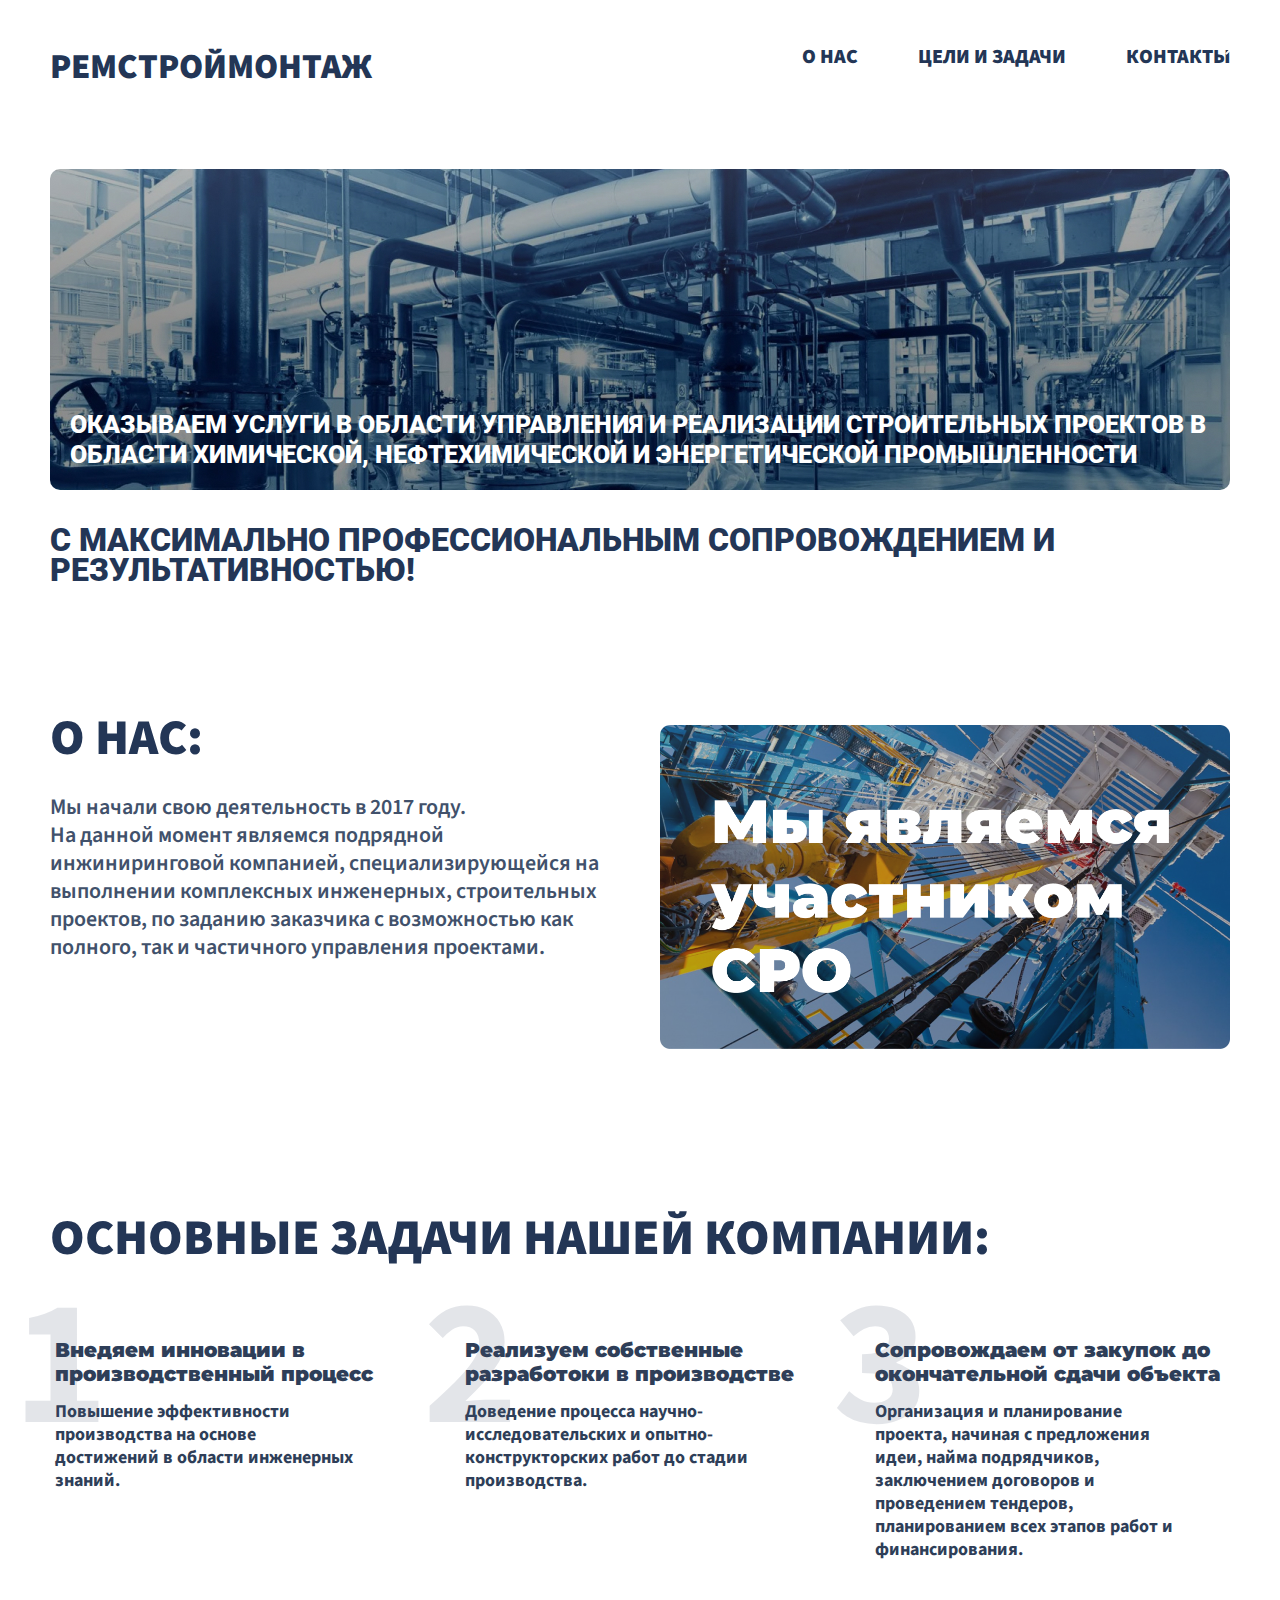
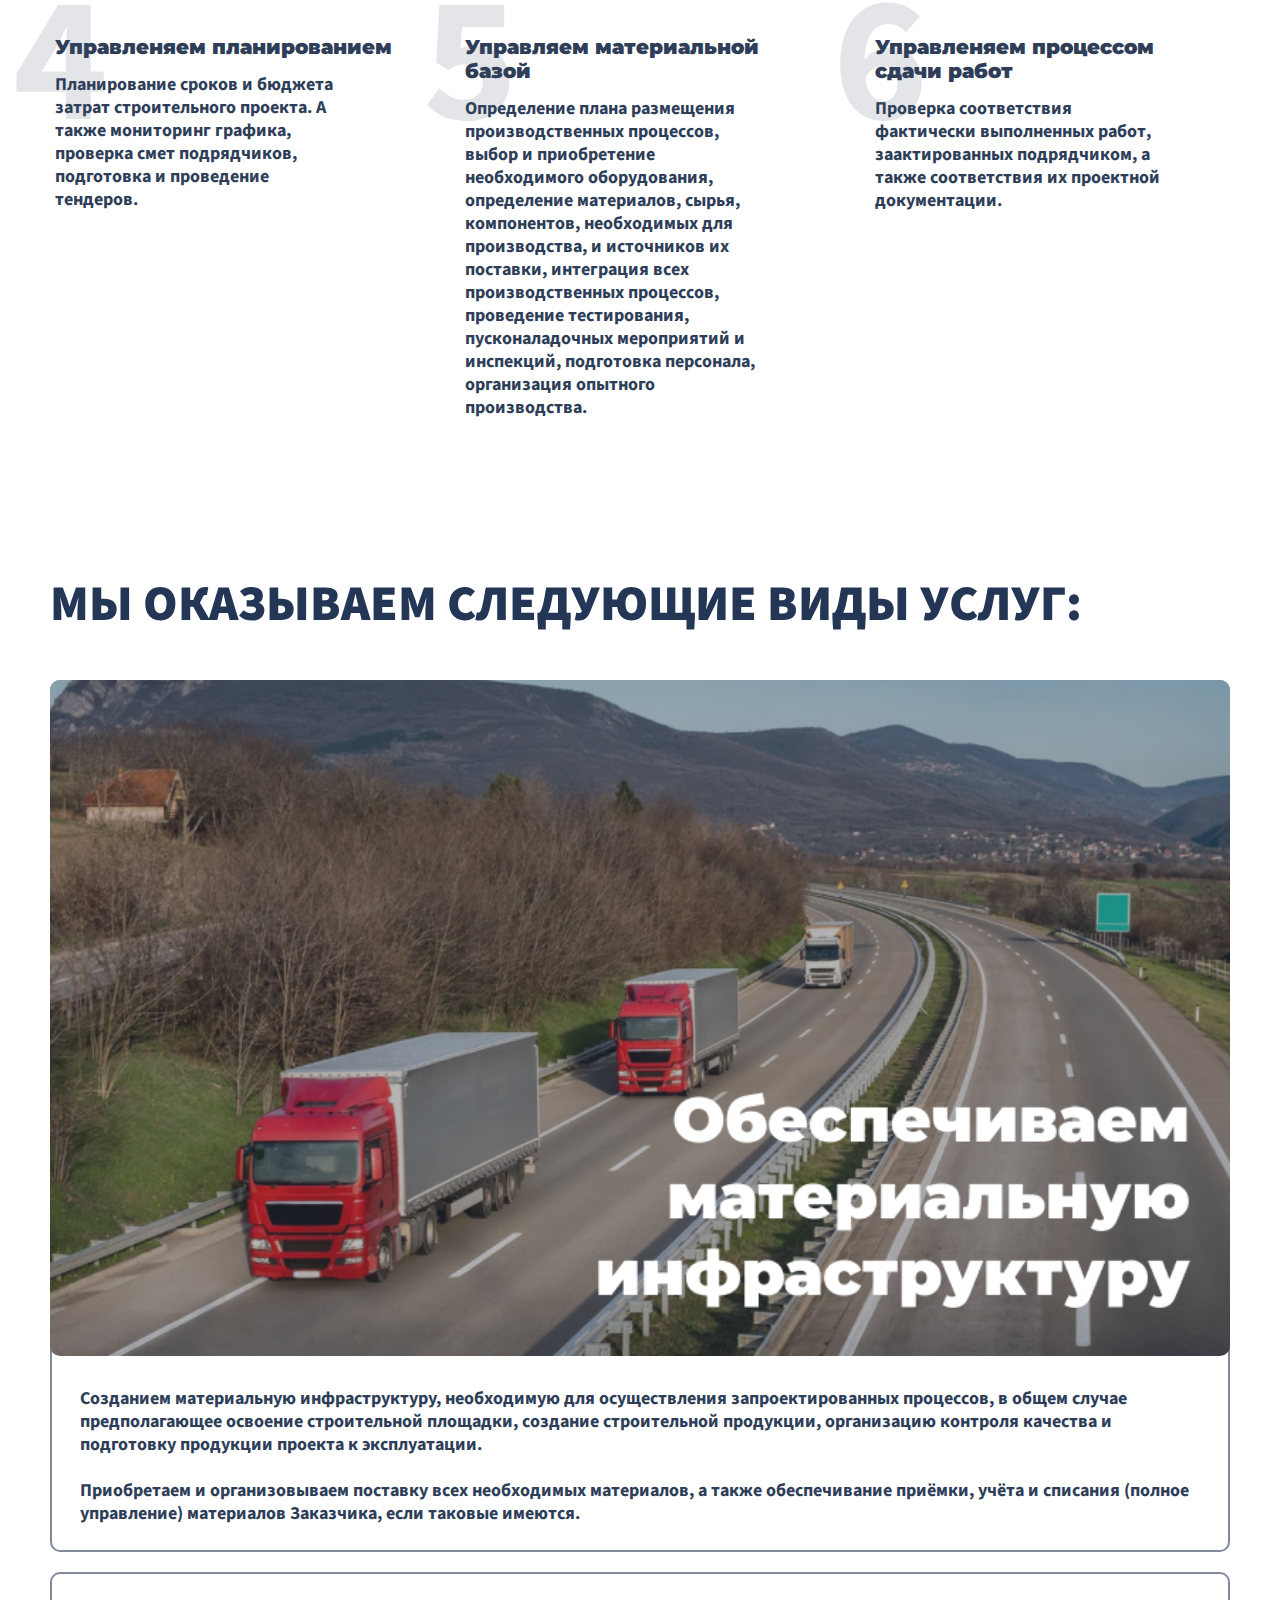
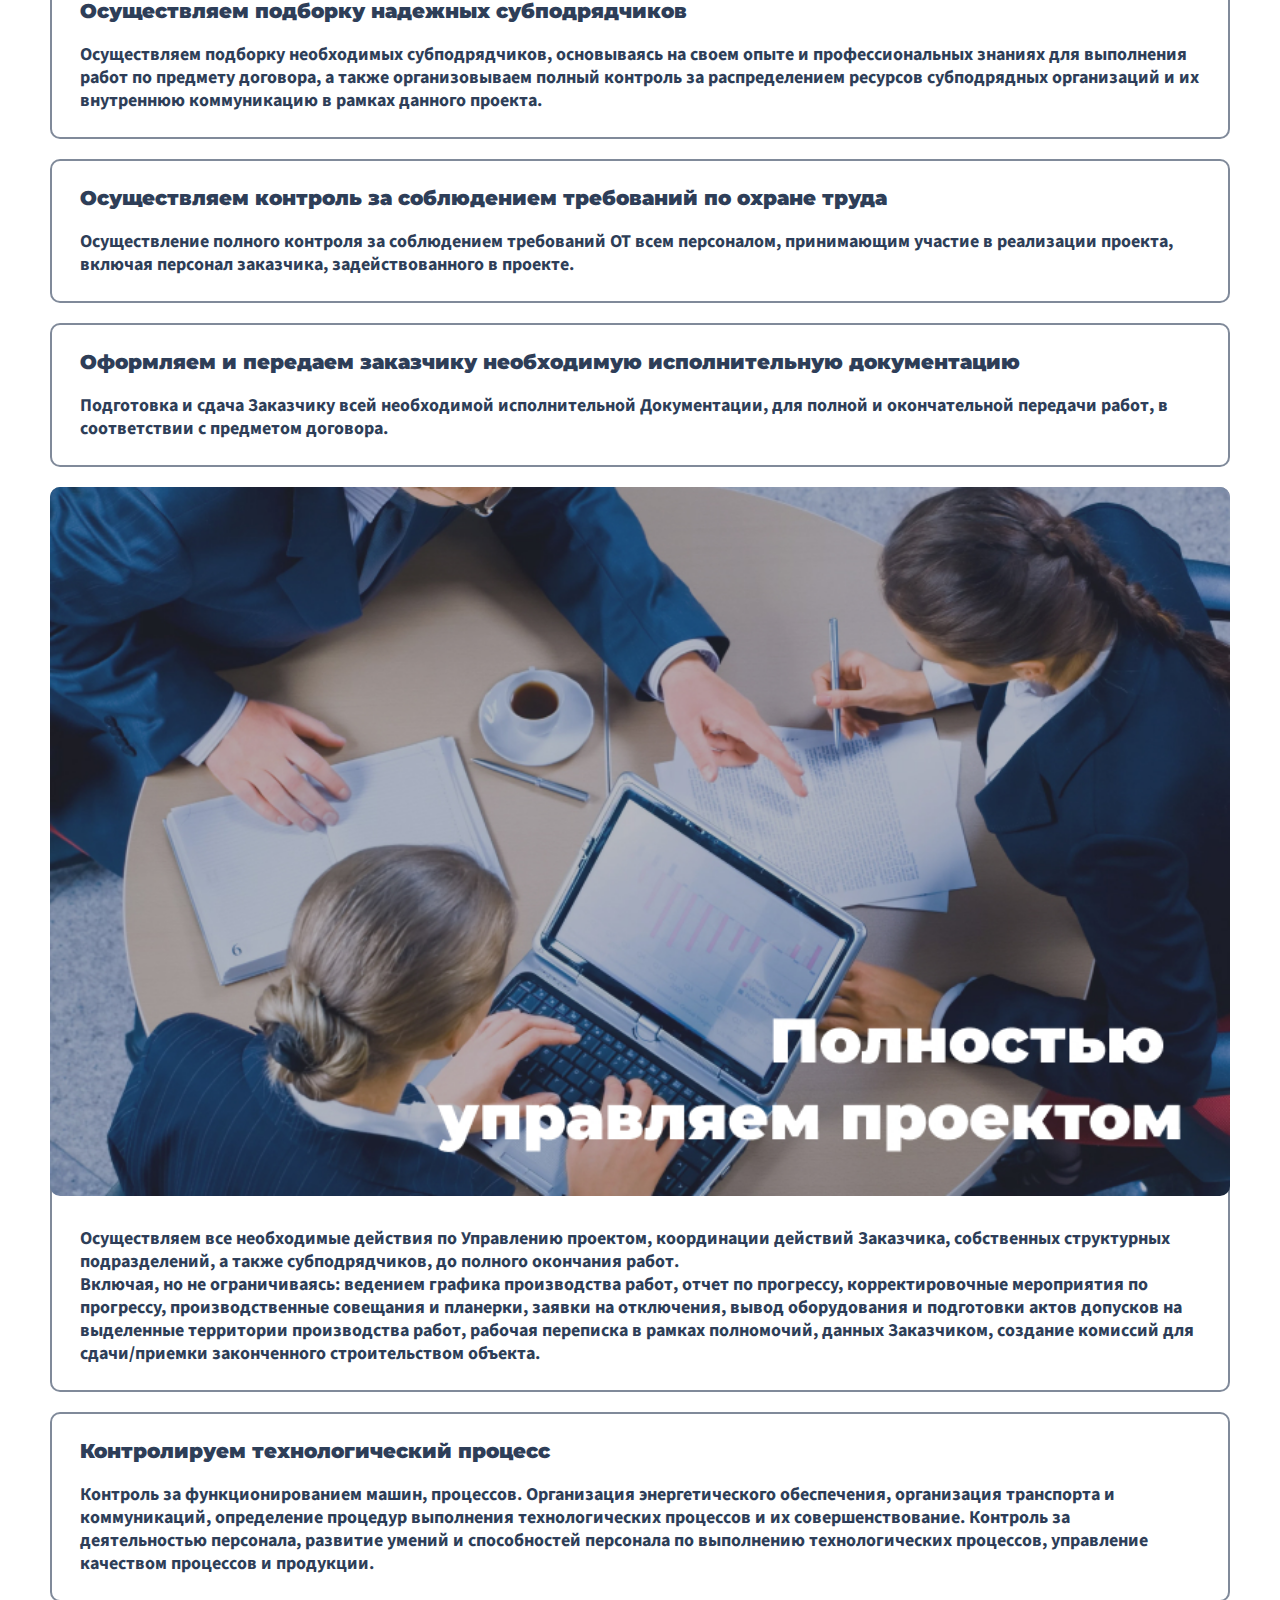
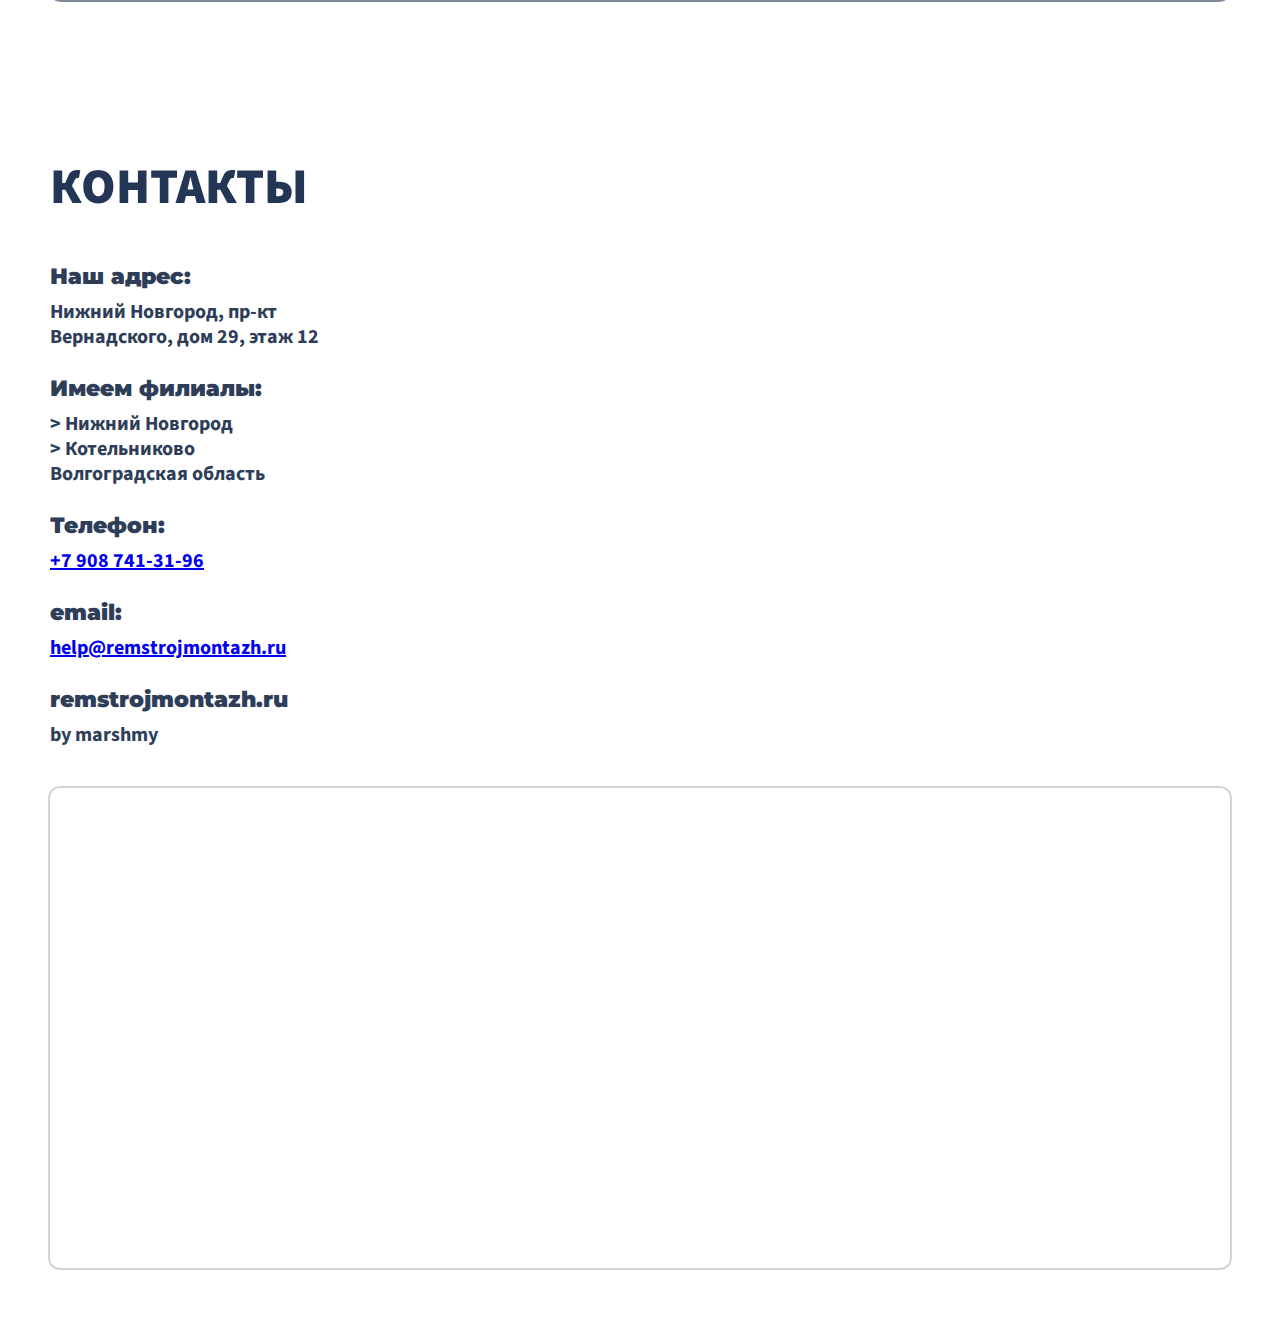
==== index.html @ dbc0b9a0 "Добавил Бургер" ====
<!DOCTYPE html>
<html lang="en">
<head>
    <meta charset="UTF-8">
    <meta http-equiv="X-UA-Compatible" content="IE=edge">
    <meta name="viewport" content="width=device-width, initial-scale=1.0">
    <title>РЕМСТРОЙМОНТАЖ</title>
    <link rel="stylesheet" href="style.css">

    <link rel="preconnect" href="https://fonts.googleapis.com">
    <link rel="preconnect" href="https://fonts.gstatic.com" crossorigin>
    <link href="https://fonts.googleapis.com/css2?family=Montserrat:wght@900&family=Roboto:wght@900&family=Source+Sans+Pro:wght@600;700;900&display=swap" rel="stylesheet">
</head>

<body>
    <header class="header_section">
        <div class="header_container_logo">
            <div class="header_logo">
                Ремстроймонтаж

            </div>
            <div class="header_burger burger">
                <span class="burger_line burger_line_1"></span>
                <span class="burger_line burger_line_2"></span>
                <span class="burger_line burger_line_3"></span>
            </div>  
        </div>
        <div class="header_container"> 
            <div class="header_item">О нас</div>
            <div class="header_item">Цели и задачи</div>  
            <div class="header_item">Контакты</div>  

            <div class="header_container-close">
                <span class="header_container-close-line"></span>
                <span class="header_container-close-line"></span>
            </div>

        </div>  
  
    </header>
    <main>
        <div class="promo_section">
            <div class="promo_container">
                <div class="promo_bgimage_text">
                    Оказываем услуги в области управления и реализации строительных проектов в области химической, нефтехимической и энергетической промышленности
                </div>
            </div>
            <div class="promo_container">
                <div class="promo_text">
                    C максимально профессиональным сопровождением и результативностью!
                </div>
            </div>
        </div>
        <div class="about_section">
            <div class="about_container">
                <div class="about_text">
                    <h2>О нас:</h2>
                    <p>Мы начали свою деятельность в 2017 году.</p>
                    <p>На данной момент являемся подрядной инжиниринговой компанией, специализирующейся на выполнении комплексных инженерных, строительных проектов, по заданию заказчика с возможностью как полного, так и частичного управления проектами.</p>
                </div>
            </div>
            <div class="about_container">
                <div class="about_image">
                    <img src="img/about.png" alt="">
                </div>
            </div>
        </div>
        <div class="tasks_section">
            <div class="tasks_container">
                <h2>Основные задачи нашей компании:</h2>
                <div class="task_items">
                    <div class="task_item">                     
                        <h3>Внедяем инновации в производственный процесс</h3>
                        <p>Повышение эффективности производства на основе достижений в области инженерных знаний.</p>
                    </div>
                    <div class="task_item">
                        <h3>Реализуем собственные разработоки в производстве</h3>
                        <p>Доведение процесса научно-исследовательских и опытно-конструкторских работ до стадии производства.</p>
                    </div>
                    <div class="task_item">
                        <h3>Сопровождаем от закупок до окончательной сдачи объекта</h3>
                        <p>Организация и планирование проекта, начиная с предложения идеи, найма подрядчиков, заключением договоров и проведением тендеров, планированием всех этапов работ и финансирования.</p>
                    </div>
                    <div class="task_item">
                        <h3>Управленяем планированием</h3>
                        <p>Планирование сроков и бюджета затрат строительного проекта. А также мониторинг графика, проверка смет подрядчиков, подготовка и проведение тендеров.</p>
                    </div>
                    <div class="task_item">
                        <h3>Управляем материальной базой</h3>
                        <p>Определение плана размещения производственных процессов, выбор и приобретение необходимого оборудования, определение материалов, сырья, компонентов, необходимых для производства, и источников их поставки, интеграция всех производственных процессов, проведение тестирования, пусконаладочных мероприятий и инспекций, подготовка персонала, организация опытного производства.</p>
                    </div>
                    <div class="task_item">
                        <h3>Управленяем процессом сдачи работ</h3>                      
                        <p>Проверка соответствия фактически выполненных работ, заактированных подрядчиком, а также соответствия их проектной документации.</p> 
                    </div>
                </div>
            </div>
        </div>
        <div class="service_section">
            <div class="service_container">
                <h2>Мы оказываем следующие виды услуг:</h2>
                <div class="service_items">
                    <div class="service_item">
                        <img src="img/Group 29.jpg" width="100%" alt="">
                        <div class="service_item_text">
                            <p>Созданием материальную инфраструктуру, необходимую для осуществления запроектированных процессов, в общем случае предполагающее освоение строительной площадки, создание строительной продукции, организацию контроля качества и подготовку продукции проекта к эксплуатации.</p><br>
                            <p>Приобретаем и организовываем поставку всех необходимых материалов, а также обеспечивание приёмки, учёта и списания (полное управление) материалов Заказчика, если таковые имеются.</p>   
                        </div>
                          
                    </div>
                    <div class="service_item">
                        <div class="service_item_text">
                            <h3>Осуществляем подборку надежных субподрядчиков</h3>
                            <p>Осуществляем подборку необходимых субподрядчиков, основываясь на своем опыте и профессиональных знаниях для выполнения работ по предмету договора, а также организовываем полный контроль за распределением ресурсов субподрядных организаций и их внутреннюю коммуникацию в рамках данного проекта.</p>
                        </div>    
                    </div>
                    <div class="service_item">
                        <div class="service_item_text">
                            <h3>Осуществляем контроль за соблюдением требований по охране труда</h3> 
                            <p>Осуществление полного контроля за соблюдением требований ОТ всем персоналом, принимающим участие в реализации проекта, включая персонал заказчика, задействованного в проекте.</p>
                        </div>     
                    </div>
                    <div class="service_item">
                        <div class="service_item_text">
                            <h3>Оформляем и передаем заказчику необходимую исполнительную документацию</h3> 
                            <p>Подготовка и сдача Заказчику всей необходимой исполнительной Документации, для полной и окончательной передачи работ, в соответствии с предметом договора.</p>
                        </div> 
                    </div>
                    <div class="service_item">
                        <img src="img/Group 28.jpg" width="100%" alt="">
                        <div class="service_item_text">
                            <p>Осуществляем все необходимые действия по Управлению проектом, координации действий Заказчика, собственных структурных подразделений, а также субподрядчиков, до полного окончания работ. </p> 
                            <p>Включая, но не ограничиваясь: ведением графика производства работ, отчет по прогрессу, корректировочные мероприятия по прогрессу, производственные совещания и планерки, заявки на отключения, вывод оборудования и подготовки актов допусков на выделенные территории производства работ, рабочая переписка в рамках полномочий, данных Заказчиком, создание комиссий для сдачи/приемки законченного строительством объекта.</p>
                        </div>     
                    </div>
                    <div class="service_item">
                        <div class="service_item_text">
                            <h3>Контролируем технологический процесс</h3> 
                            <p>Контроль за функционированием машин, процессов. Организация энергетического обеспечения, организация транспорта и коммуникаций, определение процедур выполнения технологических процессов и их совершенствование. Контроль за деятельностью персонала, развитие умений и способностей персонала по выполнению технологических процессов, управление качеством процессов и продукции.</p>   
                        </div>  
                    </div>
                </div>
            </div>
        </div>
        <div class="contacts_section">
            <div class="contacts_container">
                <h2>Контакты</h2>
                <div class="contacts_items">
                    <div class="contacts_text">
                        <h3>Наш адрес:</h3>
                        <p>Нижний Новгород, пр-кт Вернадского, дом 29, этаж 12</p><br>
                        <h3>Имеем филиалы:</h3>
                        <p>> Нижний Новгород</p>
                        <p>> Котельниково</p><span>Волгоградская область</span><br>
                        <br><h3>Телефон:</h3>
                        <p><a href="tel:+79087413196">+7 908 741-31-96</a></p><br>
                        <h3>email:</h3>
                        <p><a href="mailto:help@remstrojmontazh.ru">help@remstrojmontazh.ru</a></p><br>
                        <h3>remstrojmontazh.ru</h3>
                        <p>by marshmy</p>
                    </div>
                    <div class="contacts_map">
                        <iframe style="border-radius: 10px; text-align: center" src="https://yandex.ru/map-widget/v1/?um=constructor%3A95b279b81bfd5b98364dc6440324c3d1fede519f88841fb80af305032d21c9e5&amp;source=constructor" frameborder="0"></iframe>
                    </div>
                </div>
            </div>
    </main>
    <script src="/main.js"></script>

</body>
<script src="/main.js"></script>

</html>
---- style.css ----
ul {
    list-style-type: none;
    padding: 0px;
    margin: 0px;
}

h2,h3,p,span {
    margin: 0;
    padding: 0;
}

body {
    max-width: 1180px;
    margin: 0 auto;
    padding: 0 30px;
    color: #233656;
}

header {
    display: flex;
    justify-content: space-between;
    /* width: 82%;
    margin: 0 auto; */
}

.header_section {
    margin-top: 45px;
}

.header_container {

    font-family: 'Source Sans Pro';
    font-style: normal;
    font-weight: 900;
    text-transform: uppercase;
}



.header_logo {
    font-style: normal;
    font-weight: 900;
    font-size: 35px;
    line-height: 44px;
    font-family: 'Source Sans Pro';
    font-style: normal;
    font-weight: 900;
    text-transform: uppercase;
}

.header_container {
    display: flex; 
    justify-content: space-between; 
    font-size: 20px;
    line-height: 25px;
}

.header_container_logo {
    display: flex;
    flex-direction: row;
    align-items: baseline;
    justify-content: space-between;

}

.header_item {
    margin-left: 60px;
}





/* main */



.promo_section {
    margin-top: 80px;
}

.promo_section > .promo_container:first-child {
    height: 321px;
    background: url(/img/promo.jpg) center no-repeat;
    background-size: cover;
    border-radius: 10px;
    display: flex;
    flex-direction: column-reverse;
}

.promo_container > .promo_bgimage_text {
    font-family: 'Roboto';
    font-weight: 900;
    font-size: 34px;
    line-height: 40px;
    text-transform: uppercase;
    color: #FFFFFF;
    margin: 50px 63px;
}

.promo_text {
    margin-top: 35px;
    font-family: 'Roboto';
    font-weight: 900;
    font-size: 48px;
    line-height: 56px;
    text-transform: uppercase;
}



.about_section {
    display: grid;
    grid-template-columns: 1fr 1fr;
    gap: 40px;
    justify-items: center;
    margin-top: 140px;
}


.about_text {
    /* width: 555px; */
    font-family: 'Source Sans Pro';
    font-weight: 600;
    font-size: 22px;
    line-height: 28px;
    color: #41516B;
}


h2 {
    font-family: 'Source Sans Pro';

    font-weight: 900;
    font-size: 50px;
    text-transform: uppercase;
    margin-bottom: 40px;
    color: #233656;
}

.about_image img {
    width: 100%;
    height: auto;

}

.tasks_section {
    margin-top: 150px;
}


.task_items {
    /* display: grid;
    grid-template-columns: 1fr 1fr 1fr;
    grid-auto-flow: row dense;
    gap: 60px; */
    /* height: 200px;
    width: 200px; */
    margin: 0 auto;
    display: grid;
    grid-gap: 50px;
    grid-template-columns: repeat(auto-fit, minmax(340px, 1fr));
    justify-items: center;
    /* grid-auto-flow: row dense; */

}

.task_item {
    /* justify-self: center; */
    width: 350px;
}

.task_item h3 {
    /* width: 350px; */
    font-family: 'Montserrat';
    font-weight: 900;
    font-size: 20px;
    line-height: 24px;
    margin-bottom: 14px;

    color: #2E3E58;    
}

.task_item p {
    width: 300px;
    font-family: 'Source Sans Pro';
    font-style: normal;
    font-weight: 700;
    font-size: 18px;
    line-height: 23px;
    
    color: #2E3E58;    
}

.af {
    display: none;
    position: relative;
    top: 50px;
    right: 170px;

    font-family: 'Source Sans Pro';
    font-style: normal;
    font-weight: 700;
    font-size: 180px;
    line-height: 0px;
    text-align: center;

    color: rgba(65, 81, 107, 0.15);
}


h3::before {
    font-family: 'Source Sans Pro';
    font-style: normal;
    font-weight: 700;
    font-size: 180px;
    text-align: center;

    color: rgba(65, 81, 107, 0.15);
    display: block;
    position: relative;
    top: 40px;
    right: 170px;
}

.task_item:nth-child(1) h3::before {
    content: "1";
}

.task_item:nth-child(2) h3::before {
    content: "2";
}

.task_item:nth-child(3) h3::before {
    content: "3";
}

.task_item:nth-child(4) h3::before {
    content: "4";
}

.task_item:nth-child(5) h3::before {
    content: "5";
}

.task_item:nth-child(6) h3::before {
    content: "6";
}



.service_section {
    margin-top: 150px;
}

.service_container {
    margin: 0 auto;
}

.service_item {
    border-radius: 10px;
    box-shadow: inset 0px 0px 0px 2px #808A9A;
}

.service_item img {
    border-radius: 10px;
}

.service_item_text {
    padding: 27px 30px;
    font-family: 'Source Sans Pro';
    font-weight: 700;
    font-size: 18px;
    line-height: 23px;    
    color: #2E3E58;
}

.service_item_text h3 {
    font-family: 'Montserrat';
    font-weight: 900;
    font-size: 20px;
    line-height: 24px;
    margin-bottom: 20px;
    
    color: #2E3E58;    
}


.service_items {
    display: grid;
    grid-template-columns: repeat(auto-fit, minmax(350px, 1fr));
    grid-gap: 20px;
    grid-auto-flow: dense;
  }


  .service_item:nth-child(1) {
    grid-column: -2 / 1;
    grid-row: span 2;
}

.service_item:nth-child(5) {
    grid-column: 2 / -1;
    grid-row: span 2;
}




.contacts_section {
    margin-top: 150px;
    margin-bottom: 50px;
}

.contacts_items {
    display: grid;
    grid-template-columns: 1fr 2fr;
    justify-content: space-between;

}

.contacts_text {
    font-family: 'Source Sans Pro';
    font-style: normal;
    font-weight: 700;
    font-size: 20px;
    line-height: 25px;
    width: 350px;
    color: #2E3E58;
    margin-bottom: 40px;
}

.contacts_text h3 {
    font-family: 'Montserrat';
    font-weight: 900;
    font-size: 22px;
    line-height: 27px;
    margin-bottom: 10px;
}



  .contacts_map iframe {
    box-shadow: 0px 0px 0px 2px #808a9a5d;
    width: 100%;
    height: 480px;
  }



/* МEDIARULE */

    @media (max-width: 347px) {
        .task_item {
            width: 400px;
        }
    }


    
  @media (max-width: 859px) {
    header {
        display: flex;
        flex-direction: column;
    } 

    .header_section {

    }

    .header_section .header_burger{
		display: block;
    }



    .header_container{
        display: flex;
        flex-direction: column;
        margin-left: 0px;
        justify-content:flex-start;
		width: 60%;
		height: 100%;
		position: fixed;
		top: 0;
		right: 0;
        background-color: #2E3E58;
        /* -webkit-backdrop-filter: blur(10px);
        backdrop-filter: blur(30px); */

		z-index: 10;
		padding: 75px;
		transform: translateX(100%);
        transition: .3s all cubic-bezier(1, 0.01, 0, 0.98);
	}

	.header_container_active{
		transform: translateX(0);
	}

	.header_item{
		/* width: 100%; */
		margin-right: 0;
		margin-bottom: 30px;
        font-size: 30px;
        line-height: 40px;
        color: #fff;
	}
	
	.header_item:last-child{
		margin-bottom: 0;
	}

	}
	.header_container-close{
		width: 40px;
		height: 40px;
		position: absolute;
		top: 20px;
		right: 20px;
		z-index: 11;
	}
	.header_container-close-line{
		display: block;
		width: 100%;
		height: 2px;
		background-color: #FFF;
		position: absolute;
		top: 50%;
	}
	.header_container-close-line:first-child{
		transform: translateY(-50%) rotate(45deg);
	}
	.header_container-close-line:last-child{
		transform: translateY(-50%) rotate(-45deg);
	}

    .promo_text {
        font-size: 32px;
        line-height: 30px;
    }

    .promo_container > .promo_bgimage_text {
        margin: 20px 20px;
        font-size: 25px;
        line-height: 30px;
    }


    .service_items {
        display: flex;
        flex-direction: column;
      }

    .contacts_items {
      display: flex;
      flex-direction: column;
      align-items: stretch;
    }
  }


  @media (max-width: 1100px) {
    .about_section {
      /* flex-direction: column; */
      display: grid;
      grid-template-columns: 1fr;
      margin-top: 100px;
    }

    .promo_text {
        font-size: 40px;
        line-height: 48px;
        text-align: center;
    }

    .about_container:nth-child(2) {
        order: -1;
    }
  }



  @media (max-width: 500px) {

    h2 {
        font-size: 38px;
    }

    .promo_container > .promo_bgimage_text { 
        margin: 20px 20px;
        font-size: 22px;
        line-height: 25px;
    }

    .promo_text {
        font-size: 26px;
        line-height: 30px;
    }

    .about_section {
        margin-top: 60px;
    }

    .service_item_text {
        padding: 18px 18px;
    }

    .tasks_section,.service_section,.contacts_section {
        margin-top: 120px;
    }




  }







.header_burger{
	display: none;
	margin-bottom: 20px;
	width: 40px;
	height: 28px;
	position: relative;
}

.burger_line{
	display: block;
	width: 100%;
	height: 3px;;
	background-color: #2E3E58;
	position: absolute;
	left: 0;
}

.burger_line_1{
	top: 0;
}

.burger_line_2{
	bottom: 0;
}

.burger_line_3{
	top: 50%;
	transform: translateY(-50%);
}
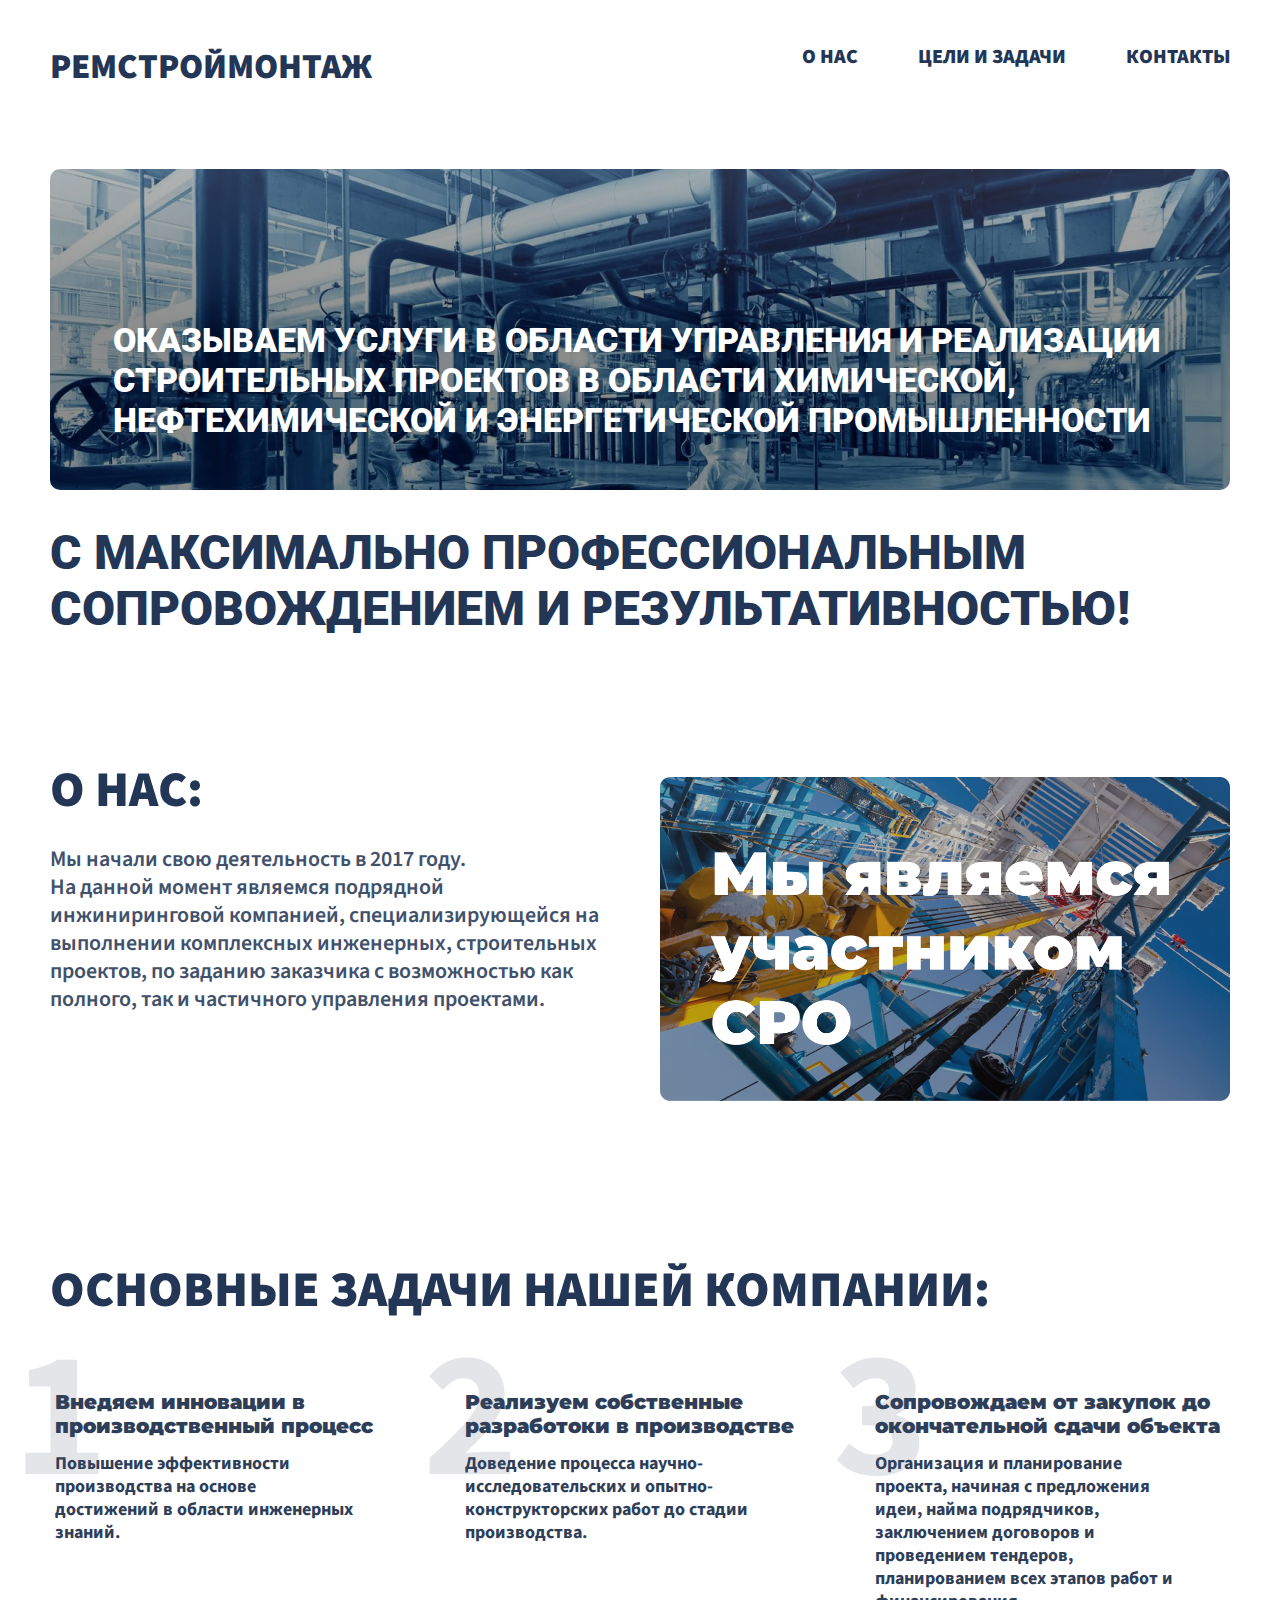
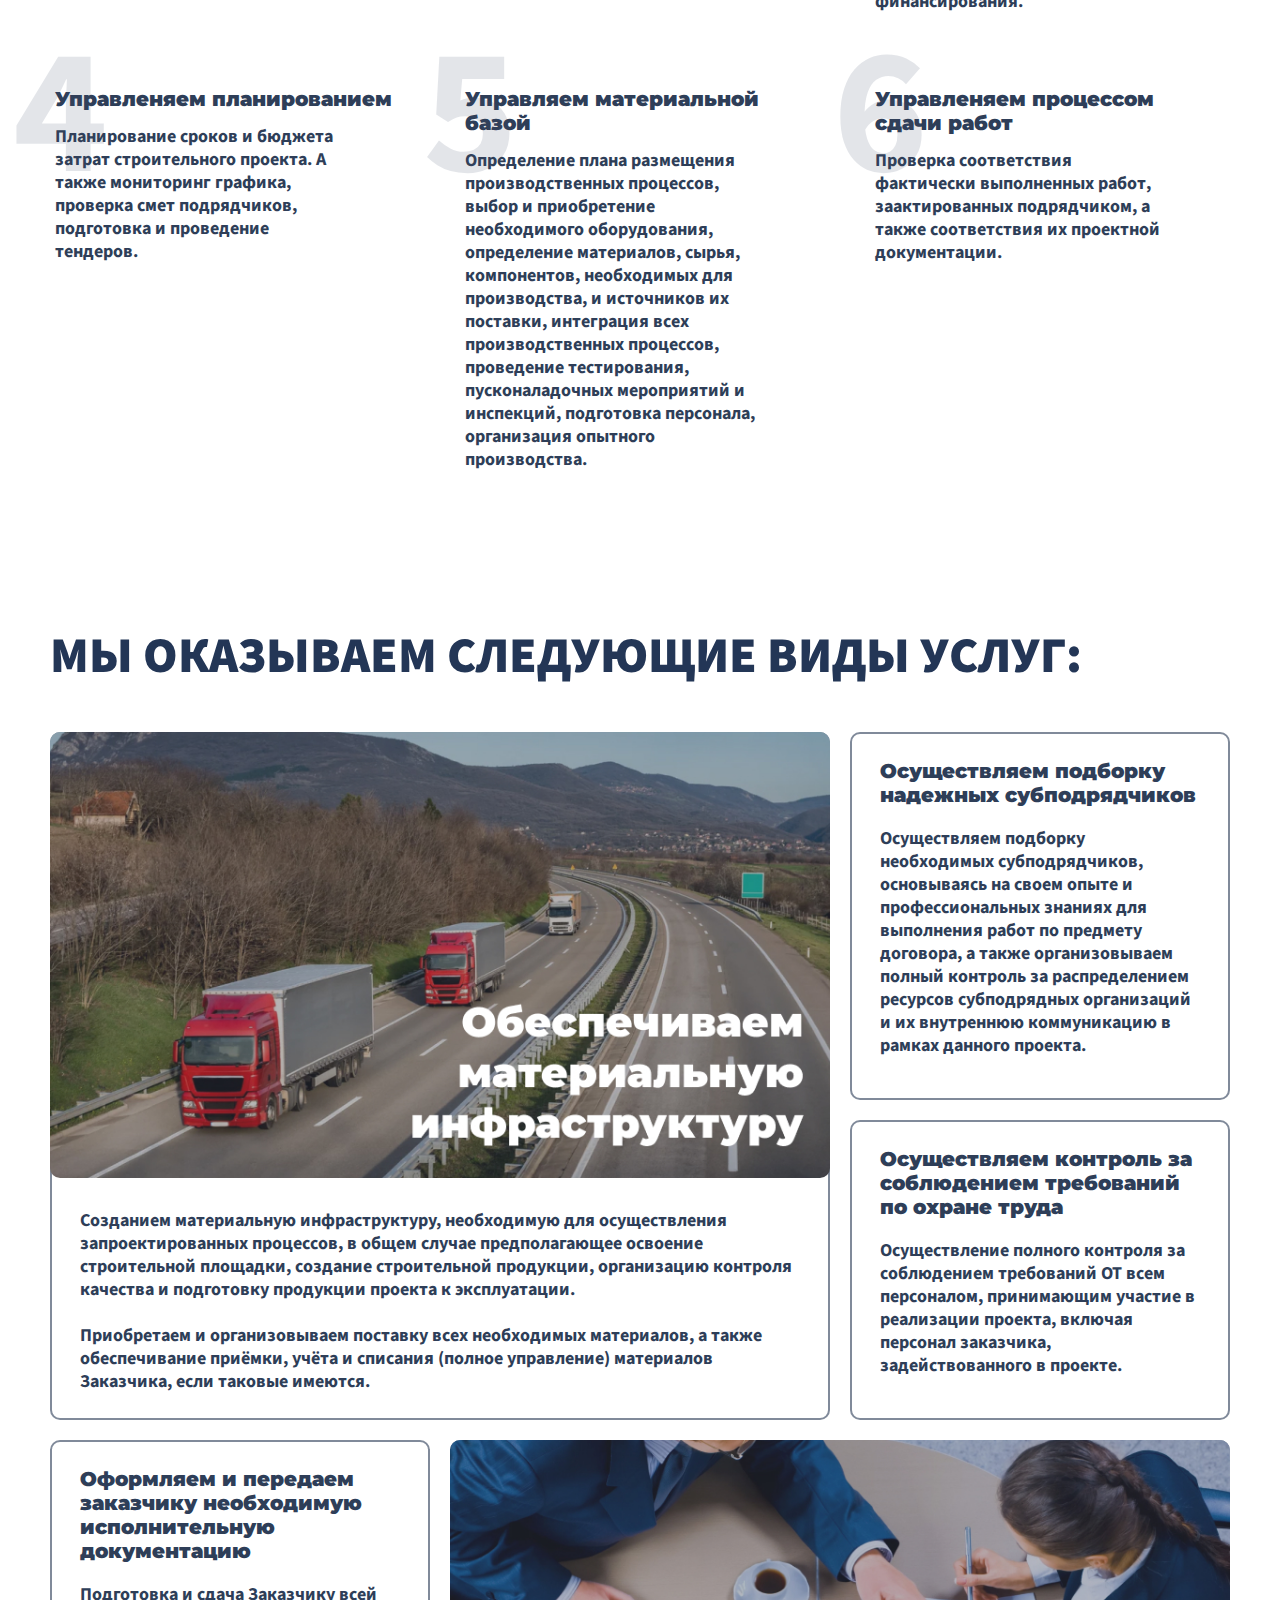
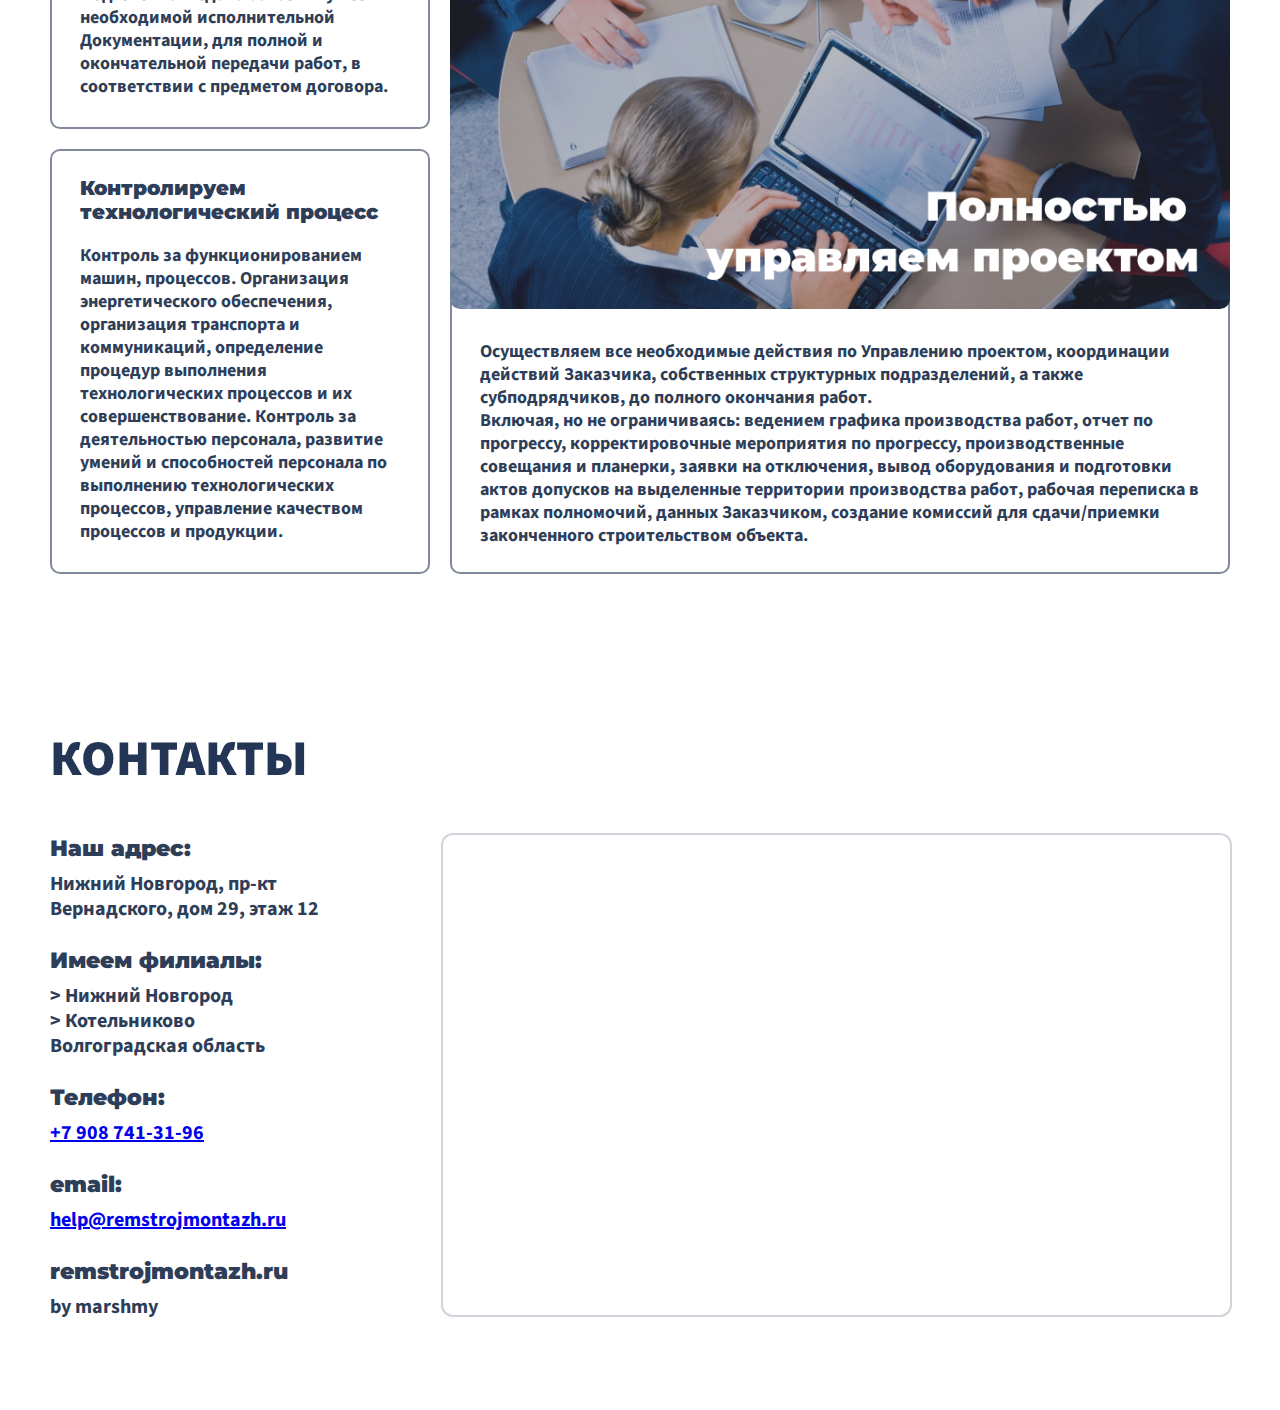
==== commit f01bb605: "Мини правки" ====
--- a/index.html
+++ b/index.html
@@ -165,9 +165,8 @@
                 </div>
             </div>
     </main>
-    <script src="/main.js"></script>
+    <script src="main.js"></script>
 
 </body>
-<script src="/main.js"></script>
 
 </html>--- a/style.css
+++ b/style.css
@@ -58,7 +58,7 @@
 .header_container_logo {
     display: flex;
     flex-direction: row;
-    align-items: baseline;
+    align-items: center;
     justify-content: space-between;
 
 }
@@ -81,7 +81,7 @@
 
 .promo_section > .promo_container:first-child {
     height: 321px;
-    background: url(/img/promo.jpg) center no-repeat;
+    background: url(img/promo.jpg) center no-repeat;
     background-size: cover;
     border-radius: 10px;
     display: flex;
@@ -364,9 +364,6 @@
         flex-direction: column;
     } 
 
-    .header_section {
-
-    }
 
     .header_section .header_burger{
 		display: block;
@@ -378,8 +375,10 @@
         display: flex;
         flex-direction: column;
         margin-left: 0px;
-        justify-content:flex-start;
-		width: 60%;
+        justify-content: center;
+        align-items: flex-end;
+        
+	
 		height: 100%;
 		position: fixed;
 		top: 0;
@@ -399,7 +398,7 @@
 	}
 
 	.header_item{
-		/* width: 100%; */
+		width: 100%;
 		margin-right: 0;
 		margin-bottom: 30px;
         font-size: 30px;
@@ -411,7 +410,6 @@
 		margin-bottom: 0;
 	}
 
-	}
 	.header_container-close{
 		width: 40px;
 		height: 40px;
@@ -493,6 +491,14 @@
         line-height: 25px;
     }
 
+    .header_logo {
+        font-size: 30px;
+    }
+
+    .promo_section {
+        margin-top: 40px;
+    }
+
     .promo_text {
         font-size: 26px;
         line-height: 30px;
@@ -509,21 +515,11 @@
     .tasks_section,.service_section,.contacts_section {
         margin-top: 120px;
     }
-
-
-
-
   }
-
-
-
-
-
 
 
 .header_burger{
 	display: none;
-	margin-bottom: 20px;
 	width: 40px;
 	height: 28px;
 	position: relative;
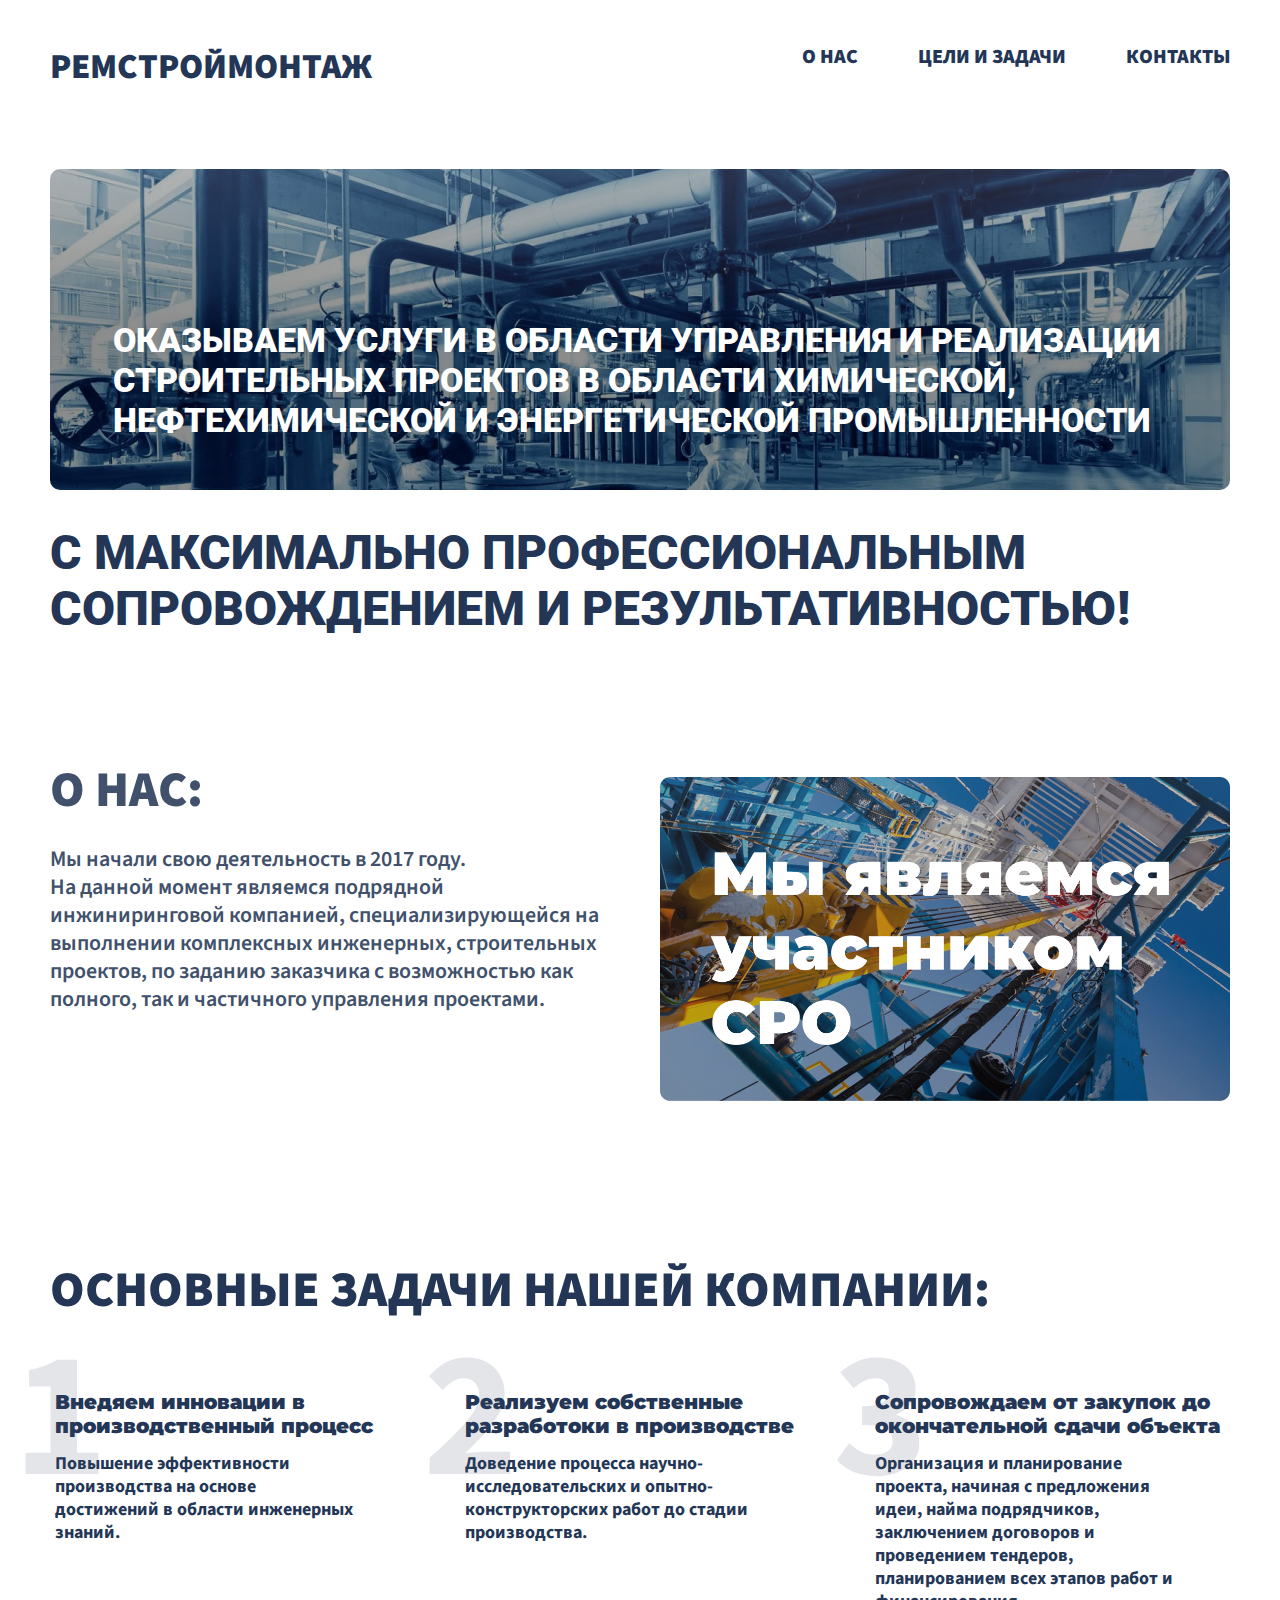
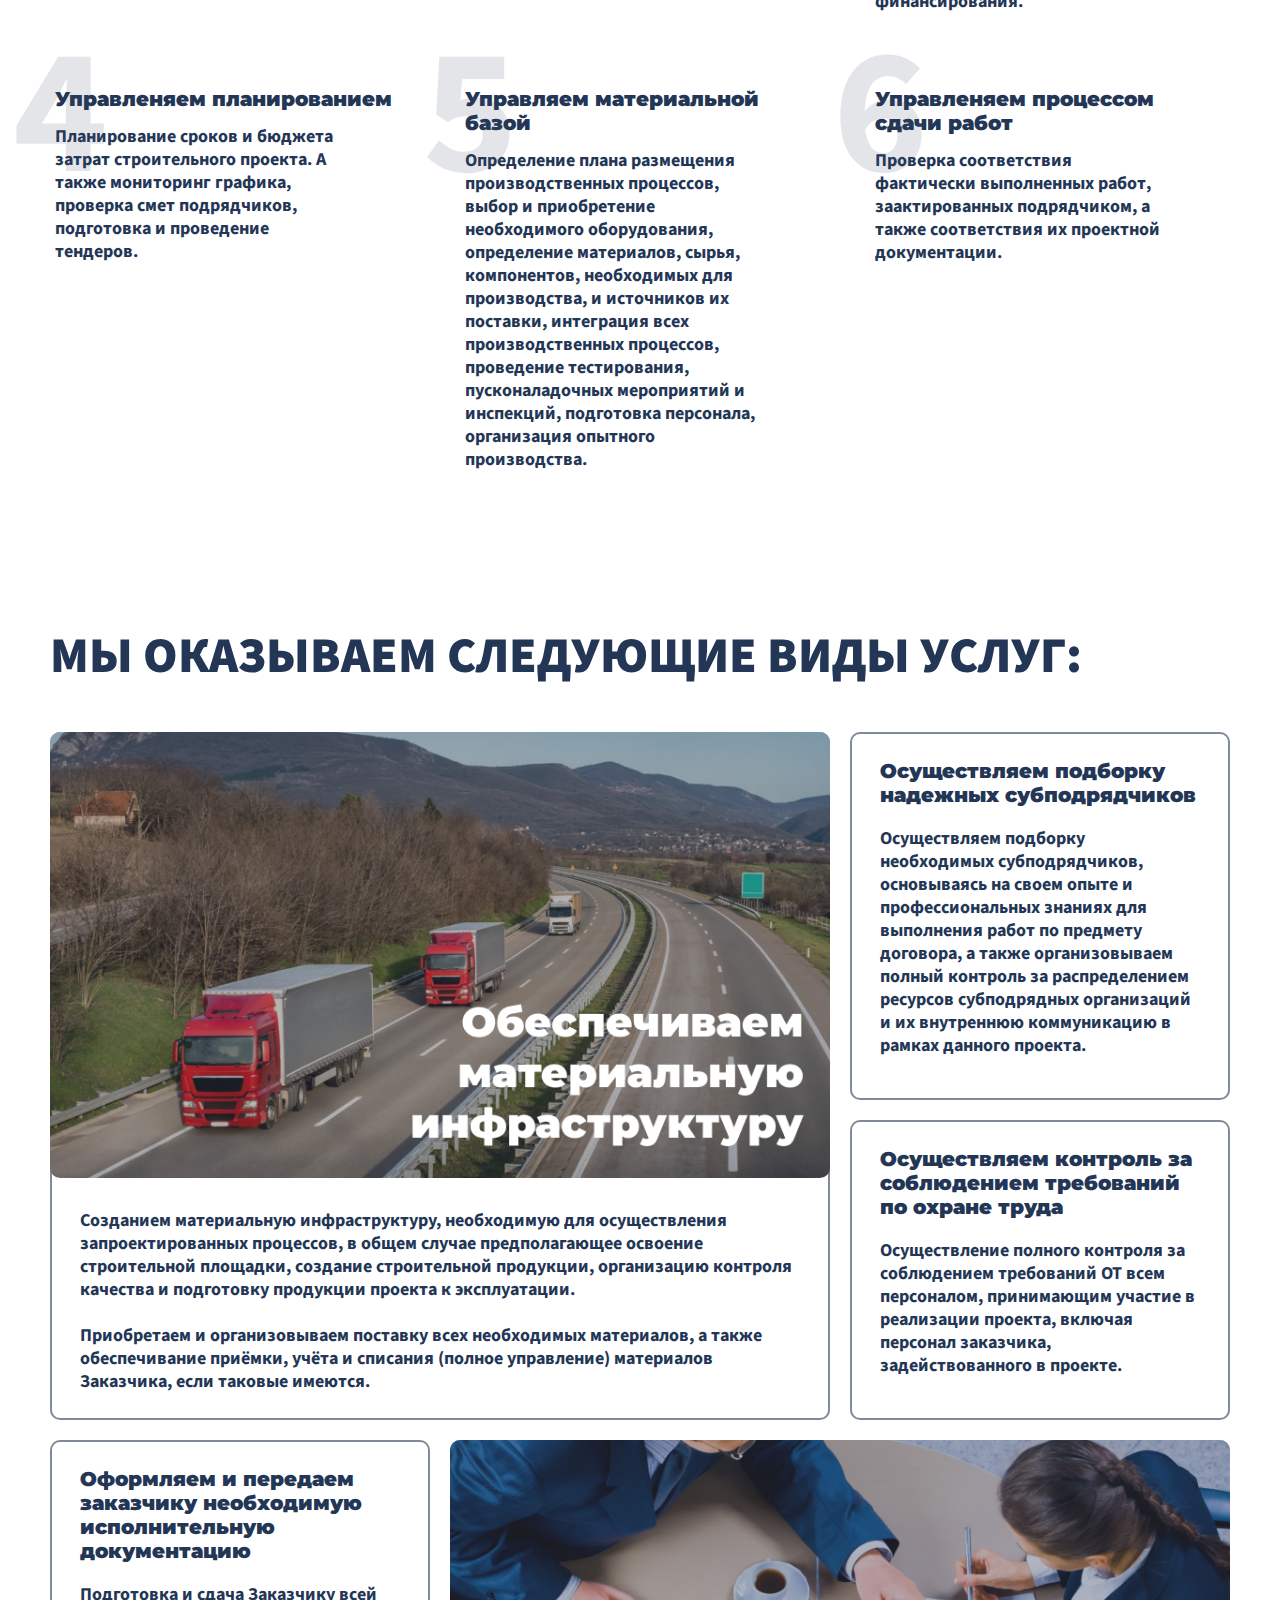
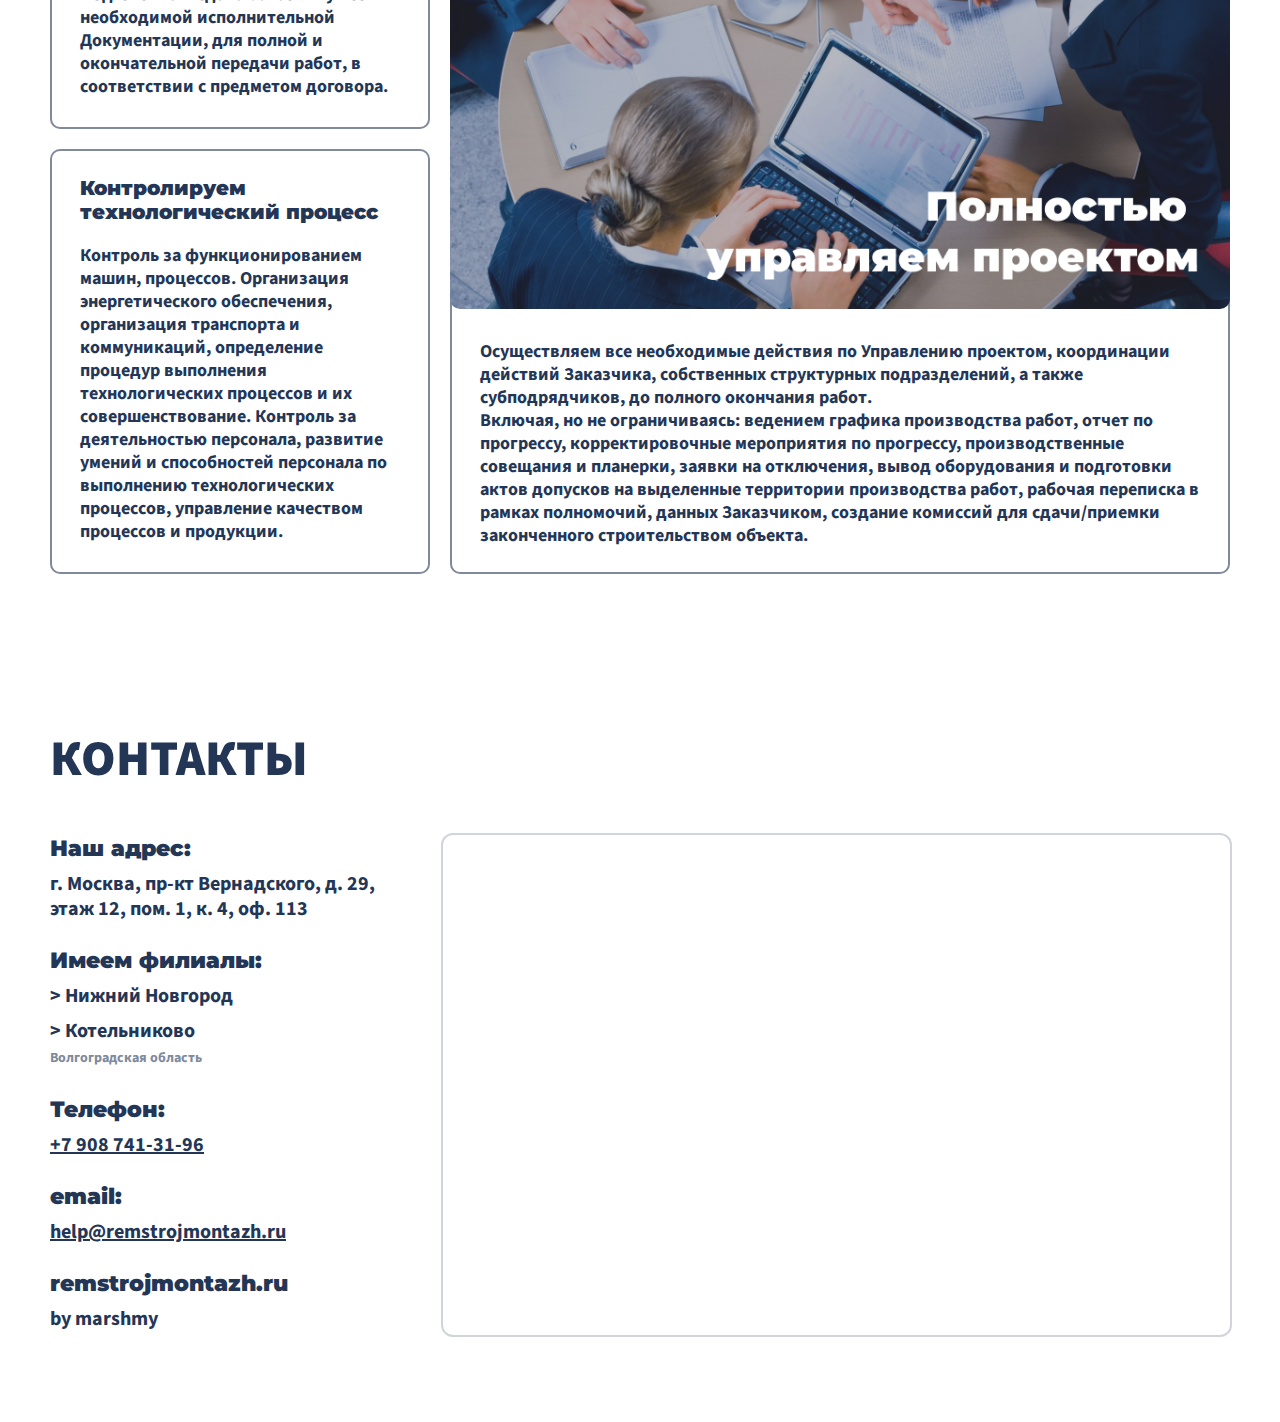
==== commit c81f7b1a: "доделываю" ====
--- a/index.html
+++ b/index.html
@@ -4,9 +4,8 @@
     <meta charset="UTF-8">
     <meta http-equiv="X-UA-Compatible" content="IE=edge">
     <meta name="viewport" content="width=device-width, initial-scale=1.0">
-    <title>РЕМСТРОЙМОНТАЖ</title>
+    <title>Ремстроймонтаж</title>
     <link rel="stylesheet" href="style.css">
-
     <link rel="preconnect" href="https://fonts.googleapis.com">
     <link rel="preconnect" href="https://fonts.gstatic.com" crossorigin>
     <link href="https://fonts.googleapis.com/css2?family=Montserrat:wght@900&family=Roboto:wght@900&family=Source+Sans+Pro:wght@600;700;900&display=swap" rel="stylesheet">
@@ -17,7 +16,6 @@
         <div class="header_container_logo">
             <div class="header_logo">
                 Ремстроймонтаж
-
             </div>
             <div class="header_burger burger">
                 <span class="burger_line burger_line_1"></span>
@@ -26,9 +24,9 @@
             </div>  
         </div>
         <div class="header_container"> 
-            <div class="header_item">О нас</div>
-            <div class="header_item">Цели и задачи</div>  
-            <div class="header_item">Контакты</div>  
+            <div class="header_item"><a href="#about_id">О нас</a></div>
+            <div class="header_item"><a href="#tasks_id">Цели и задачи</a></div>  
+            <div class="header_item"><a href="#contacts_id">Контакты</a></div>  
 
             <div class="header_container-close">
                 <span class="header_container-close-line"></span>
@@ -42,7 +40,9 @@
         <div class="promo_section">
             <div class="promo_container">
                 <div class="promo_bgimage_text">
+                    <h1>
                     Оказываем услуги в области управления и реализации строительных проектов в области химической, нефтехимической и энергетической промышленности
+                    </h1>
                 </div>
             </div>
             <div class="promo_container">
@@ -51,6 +51,7 @@
                 </div>
             </div>
         </div>
+        <div id="about_id"></div>
         <div class="about_section">
             <div class="about_container">
                 <div class="about_text">
@@ -66,6 +67,7 @@
             </div>
         </div>
         <div class="tasks_section">
+            <div id="tasks_id"></div>
             <div class="tasks_container">
                 <h2>Основные задачи нашей компании:</h2>
                 <div class="task_items">
@@ -142,13 +144,15 @@
                 </div>
             </div>
         </div>
+        <div id="contacts_id"></div>
         <div class="contacts_section">
             <div class="contacts_container">
                 <h2>Контакты</h2>
                 <div class="contacts_items">
                     <div class="contacts_text">
                         <h3>Наш адрес:</h3>
-                        <p>Нижний Новгород, пр-кт Вернадского, дом 29, этаж 12</p><br>
+                        <p>г. Москва, пр-кт Вернадского, д. 29, этаж 12, пом. 1, к. 4, оф. 113
+                        </p><br>
                         <h3>Имеем филиалы:</h3>
                         <p>> Нижний Новгород</p>
                         <p>> Котельниково</p><span>Волгоградская область</span><br>
@@ -160,13 +164,12 @@
                         <p>by marshmy</p>
                     </div>
                     <div class="contacts_map">
-                        <iframe style="border-radius: 10px; text-align: center" src="https://yandex.ru/map-widget/v1/?um=constructor%3A95b279b81bfd5b98364dc6440324c3d1fede519f88841fb80af305032d21c9e5&amp;source=constructor" frameborder="0"></iframe>
+                        <iframe style="border-radius: 10px; text-align: center" src="https://yandex.ru/map-widget/v1/?um=constructor%3A682c99e2aaa1532fef7335369a16e6294179a24168437e05111e8f6662f77106&amp;source=constructor" frameborder="0"></iframe>
                     </div>
                 </div>
             </div>
+        </div>
     </main>
     <script src="main.js"></script>
-
 </body>
-
 </html>--- a/style.css
+++ b/style.css
@@ -1,12 +1,19 @@
+/* ALL */
+
 ul {
     list-style-type: none;
     padding: 0px;
     margin: 0px;
 }
 
-h2,h3,p,span {
+h1,h2,h3,p,span {
     margin: 0;
     padding: 0;
+}
+
+a {
+    /* text-decoration: none; */
+    color: #233656;
 }
 
 body {
@@ -14,36 +21,49 @@
     margin: 0 auto;
     padding: 0 30px;
     color: #233656;
-}
+    font-style: normal;
+}
+
+h2 {
+    font-family: 'Source Sans Pro';
+    font-weight: 900;
+    font-size: 50px;
+    text-transform: uppercase;
+    margin-bottom: 40px;
+}
+
+
+/* HEADER */
 
 header {
     display: flex;
     justify-content: space-between;
-    /* width: 82%;
-    margin: 0 auto; */
 }
 
 .header_section {
     margin-top: 45px;
 }
 
+.header_section a {
+    text-decoration: none;
+}
+
+.header_section a:hover {
+    text-decoration: underline;
+    
+}
+
 .header_container {
-
-    font-family: 'Source Sans Pro';
-    font-style: normal;
+    font-family: 'Source Sans Pro';
     font-weight: 900;
     text-transform: uppercase;
 }
 
-
-
 .header_logo {
-    font-style: normal;
     font-weight: 900;
     font-size: 35px;
     line-height: 44px;
     font-family: 'Source Sans Pro';
-    font-style: normal;
     font-weight: 900;
     text-transform: uppercase;
 }
@@ -60,20 +80,43 @@
     flex-direction: row;
     align-items: center;
     justify-content: space-between;
-
 }
 
 .header_item {
     margin-left: 60px;
 }
 
-
-
-
-
-/* main */
-
-
+.header_burger{
+	display: none;
+	width: 40px;
+	height: 20px;
+	position: relative;
+}
+
+.burger_line{
+	display: block;
+	width: 100%;
+	height: 3px;;
+	position: absolute;
+    background-color:#233656;;
+	left: 0;
+}
+
+.burger_line_1{
+	top: 0;
+}
+
+.burger_line_2{
+	bottom: 0;
+}
+
+.burger_line_3{
+	top: 50%;
+	transform: translateY(-50%);
+}
+
+
+/* PROMO_SECTION */
 
 .promo_section {
     margin-top: 80px;
@@ -88,7 +131,7 @@
     flex-direction: column-reverse;
 }
 
-.promo_container > .promo_bgimage_text {
+.promo_container > .promo_bgimage_text h1{
     font-family: 'Roboto';
     font-weight: 900;
     font-size: 34px;
@@ -108,6 +151,7 @@
 }
 
 
+/* ABOUT_SECTION */
 
 .about_section {
     display: grid;
@@ -117,9 +161,7 @@
     margin-top: 140px;
 }
 
-
 .about_text {
-    /* width: 555px; */
     font-family: 'Source Sans Pro';
     font-weight: 600;
     font-size: 22px;
@@ -127,95 +169,51 @@
     color: #41516B;
 }
 
-
-h2 {
-    font-family: 'Source Sans Pro';
-
-    font-weight: 900;
-    font-size: 50px;
-    text-transform: uppercase;
-    margin-bottom: 40px;
-    color: #233656;
-}
-
 .about_image img {
     width: 100%;
     height: auto;
-
-}
+}
+
+
+/* TASK_SECTION */
 
 .tasks_section {
     margin-top: 150px;
 }
 
-
 .task_items {
-    /* display: grid;
-    grid-template-columns: 1fr 1fr 1fr;
-    grid-auto-flow: row dense;
-    gap: 60px; */
-    /* height: 200px;
-    width: 200px; */
     margin: 0 auto;
     display: grid;
     grid-gap: 50px;
     grid-template-columns: repeat(auto-fit, minmax(340px, 1fr));
     justify-items: center;
-    /* grid-auto-flow: row dense; */
-
 }
 
 .task_item {
-    /* justify-self: center; */
     width: 350px;
 }
 
 .task_item h3 {
-    /* width: 350px; */
     font-family: 'Montserrat';
     font-weight: 900;
     font-size: 20px;
     line-height: 24px;
-    margin-bottom: 14px;
-
-    color: #2E3E58;    
+    margin-bottom: 14px;  
 }
 
 .task_item p {
     width: 300px;
     font-family: 'Source Sans Pro';
-    font-style: normal;
     font-weight: 700;
     font-size: 18px;
     line-height: 23px;
-    
-    color: #2E3E58;    
-}
-
-.af {
-    display: none;
-    position: relative;
-    top: 50px;
-    right: 170px;
-
-    font-family: 'Source Sans Pro';
-    font-style: normal;
-    font-weight: 700;
-    font-size: 180px;
-    line-height: 0px;
-    text-align: center;
-
-    color: rgba(65, 81, 107, 0.15);
-}
-
+}
 
 h3::before {
     font-family: 'Source Sans Pro';
-    font-style: normal;
     font-weight: 700;
     font-size: 180px;
     text-align: center;
-
     color: rgba(65, 81, 107, 0.15);
     display: block;
     position: relative;
@@ -223,6 +221,7 @@
     right: 170px;
 }
 
+
 .task_item:nth-child(1) h3::before {
     content: "1";
 }
@@ -248,6 +247,7 @@
 }
 
 
+/* SERVICE_SECTION */
 
 .service_section {
     margin-top: 150px;
@@ -272,7 +272,6 @@
     font-weight: 700;
     font-size: 18px;
     line-height: 23px;    
-    color: #2E3E58;
 }
 
 .service_item_text h3 {
@@ -281,10 +280,7 @@
     font-size: 20px;
     line-height: 24px;
     margin-bottom: 20px;
-    
-    color: #2E3E58;    
-}
-
+}
 
 .service_items {
     display: grid;
@@ -293,8 +289,7 @@
     grid-auto-flow: dense;
   }
 
-
-  .service_item:nth-child(1) {
+.service_item:nth-child(1) {
     grid-column: -2 / 1;
     grid-row: span 2;
 }
@@ -305,7 +300,7 @@
 }
 
 
-
+/* CONTACTS_SECTION */
 
 .contacts_section {
     margin-top: 150px;
@@ -321,12 +316,10 @@
 
 .contacts_text {
     font-family: 'Source Sans Pro';
-    font-style: normal;
     font-weight: 700;
     font-size: 20px;
     line-height: 25px;
     width: 350px;
-    color: #2E3E58;
     margin-bottom: 40px;
 }
 
@@ -338,38 +331,55 @@
     margin-bottom: 10px;
 }
 
-
-
-  .contacts_map iframe {
+.contacts_text span {
+    color:#808A9A;
+    font-size: 14px;
+}
+
+.contacts_text > p:nth-child(6) {
+    margin-top:10px;
+}
+
+.contacts_map iframe {
     box-shadow: 0px 0px 0px 2px #808a9a5d;
     width: 100%;
-    height: 480px;
-  }
-
-
-
-/* МEDIARULE */
-
-    @media (max-width: 347px) {
-        .task_item {
-            width: 400px;
-        }
-    }
-
-
-    
-  @media (max-width: 859px) {
+    height: 500px;
+}
+
+
+/* МEDIARULES */
+
+/* 1100px */
+@media (max-width: 1100px) {
+
+    .about_section {
+      display: grid;
+      grid-template-columns: 1fr;
+      margin-top: 100px;
+    }
+
+    .promo_text {
+        font-size: 40px;
+        line-height: 48px;
+        text-align: center;
+    }
+
+    .about_container:nth-child(2) {
+        order: -1;
+    }
+}
+
+/* 859px */
+@media (max-width: 859px) {
+
     header {
         display: flex;
         flex-direction: column;
     } 
 
-
     .header_section .header_burger{
 		display: block;
     }
-
-
 
     .header_container{
         display: flex;
@@ -377,16 +387,11 @@
         margin-left: 0px;
         justify-content: center;
         align-items: flex-end;
-        
-	
 		height: 100%;
 		position: fixed;
 		top: 0;
 		right: 0;
         background-color: #2E3E58;
-        /* -webkit-backdrop-filter: blur(10px);
-        backdrop-filter: blur(30px); */
-
 		z-index: 10;
 		padding: 75px;
 		transform: translateX(100%);
@@ -418,6 +423,7 @@
 		right: 20px;
 		z-index: 11;
 	}
+
 	.header_container-close-line{
 		display: block;
 		width: 100%;
@@ -426,9 +432,11 @@
 		position: absolute;
 		top: 50%;
 	}
+
 	.header_container-close-line:first-child{
 		transform: translateY(-50%) rotate(45deg);
 	}
+
 	.header_container-close-line:last-child{
 		transform: translateY(-50%) rotate(-45deg);
 	}
@@ -438,61 +446,39 @@
         line-height: 30px;
     }
 
-    .promo_container > .promo_bgimage_text {
+    .promo_container > .promo_bgimage_text h1 {
         margin: 20px 20px;
         font-size: 25px;
         line-height: 30px;
     }
 
-
     .service_items {
         display: flex;
         flex-direction: column;
-      }
+    }
 
     .contacts_items {
       display: flex;
       flex-direction: column;
       align-items: stretch;
     }
-  }
-
-
-  @media (max-width: 1100px) {
-    .about_section {
-      /* flex-direction: column; */
-      display: grid;
-      grid-template-columns: 1fr;
-      margin-top: 100px;
-    }
-
-    .promo_text {
-        font-size: 40px;
-        line-height: 48px;
-        text-align: center;
-    }
-
-    .about_container:nth-child(2) {
-        order: -1;
-    }
-  }
-
-
-
-  @media (max-width: 500px) {
+}
+
+/* 500px */
+@media (max-width: 500px) {
 
     h2 {
         font-size: 38px;
     }
 
-    .promo_container > .promo_bgimage_text { 
+    .promo_container > .promo_bgimage_text h1 { 
         margin: 20px 20px;
         font-size: 22px;
         line-height: 25px;
     }
 
     .header_logo {
-        font-size: 30px;
+        font-size: 24px;
     }
 
     .promo_section {
@@ -515,34 +501,12 @@
     .tasks_section,.service_section,.contacts_section {
         margin-top: 120px;
     }
-  }
-
-
-.header_burger{
-	display: none;
-	width: 40px;
-	height: 28px;
-	position: relative;
-}
-
-.burger_line{
-	display: block;
-	width: 100%;
-	height: 3px;;
-	background-color: #2E3E58;
-	position: absolute;
-	left: 0;
-}
-
-.burger_line_1{
-	top: 0;
-}
-
-.burger_line_2{
-	bottom: 0;
-}
-
-.burger_line_3{
-	top: 50%;
-	transform: translateY(-50%);
+}
+
+/* 347px */
+@media (max-width: 347px) {
+    
+    .task_item {
+        width: 400px;
+    }
 }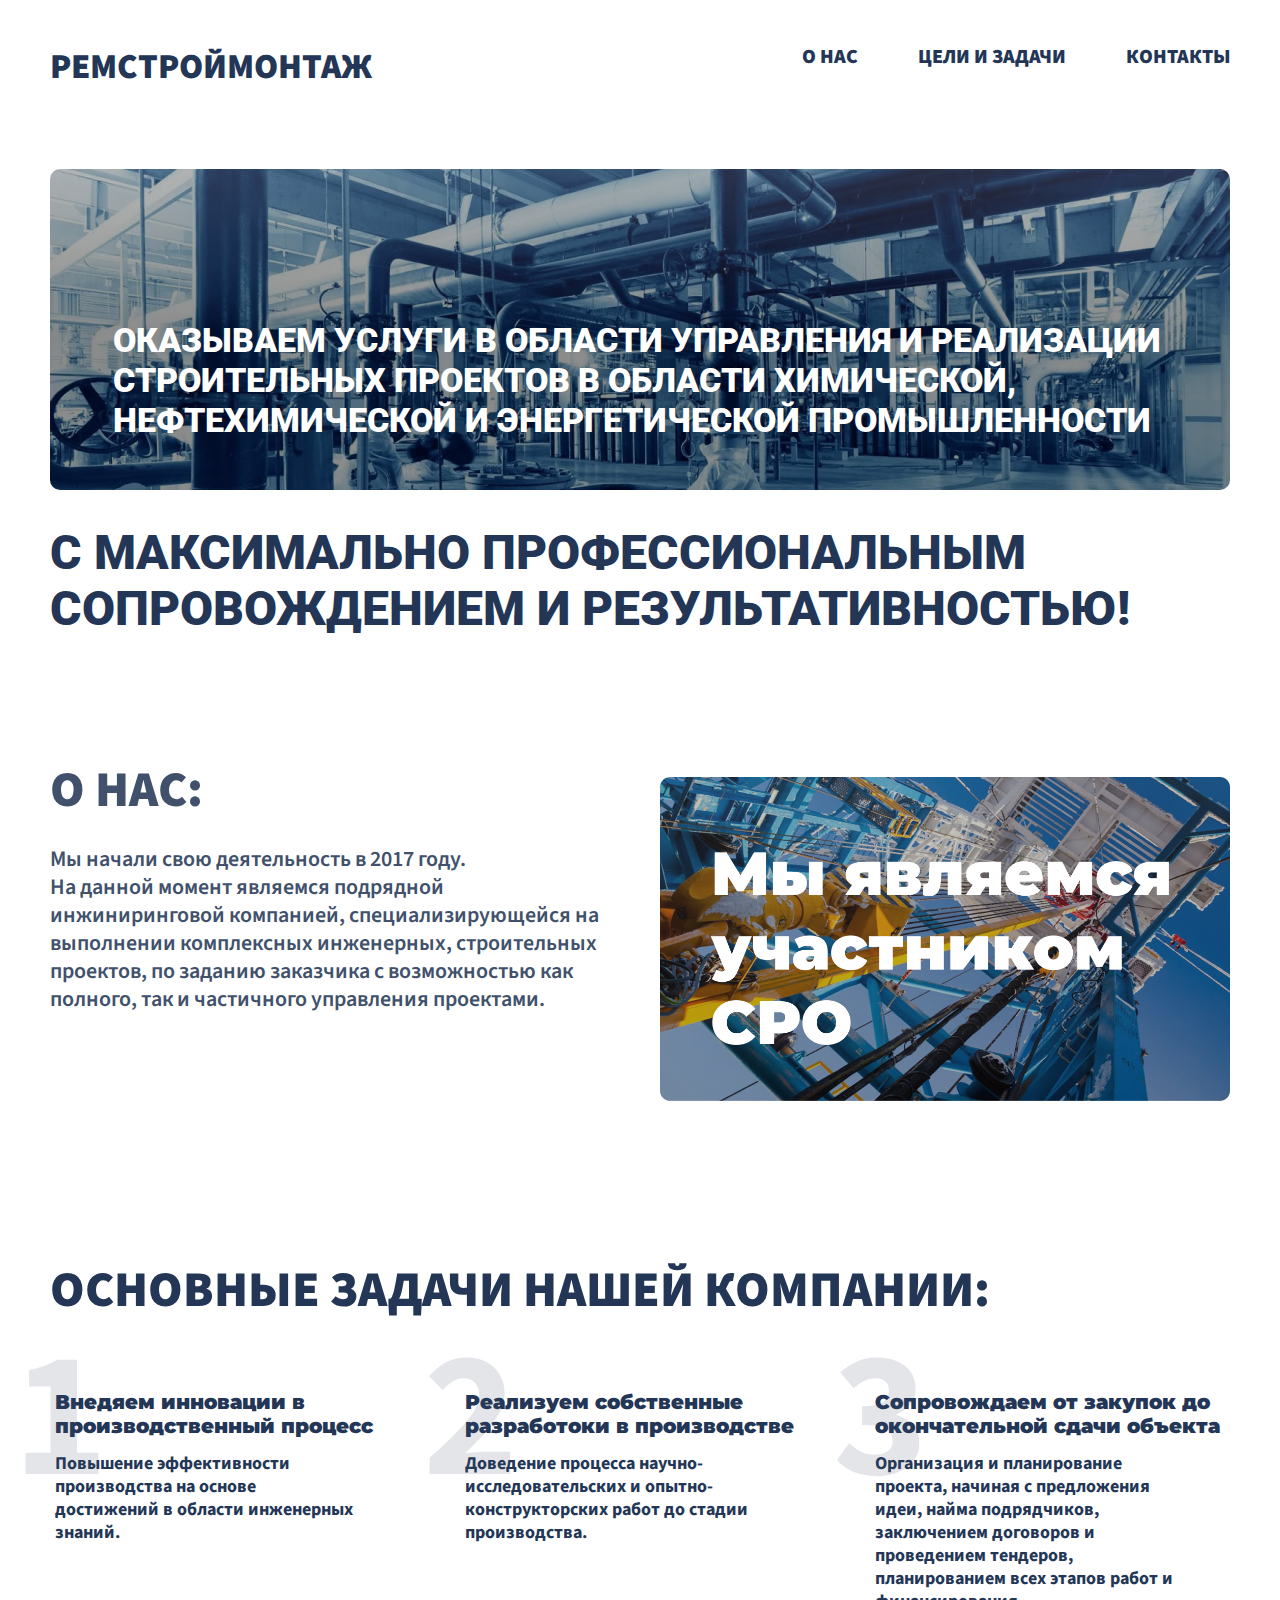
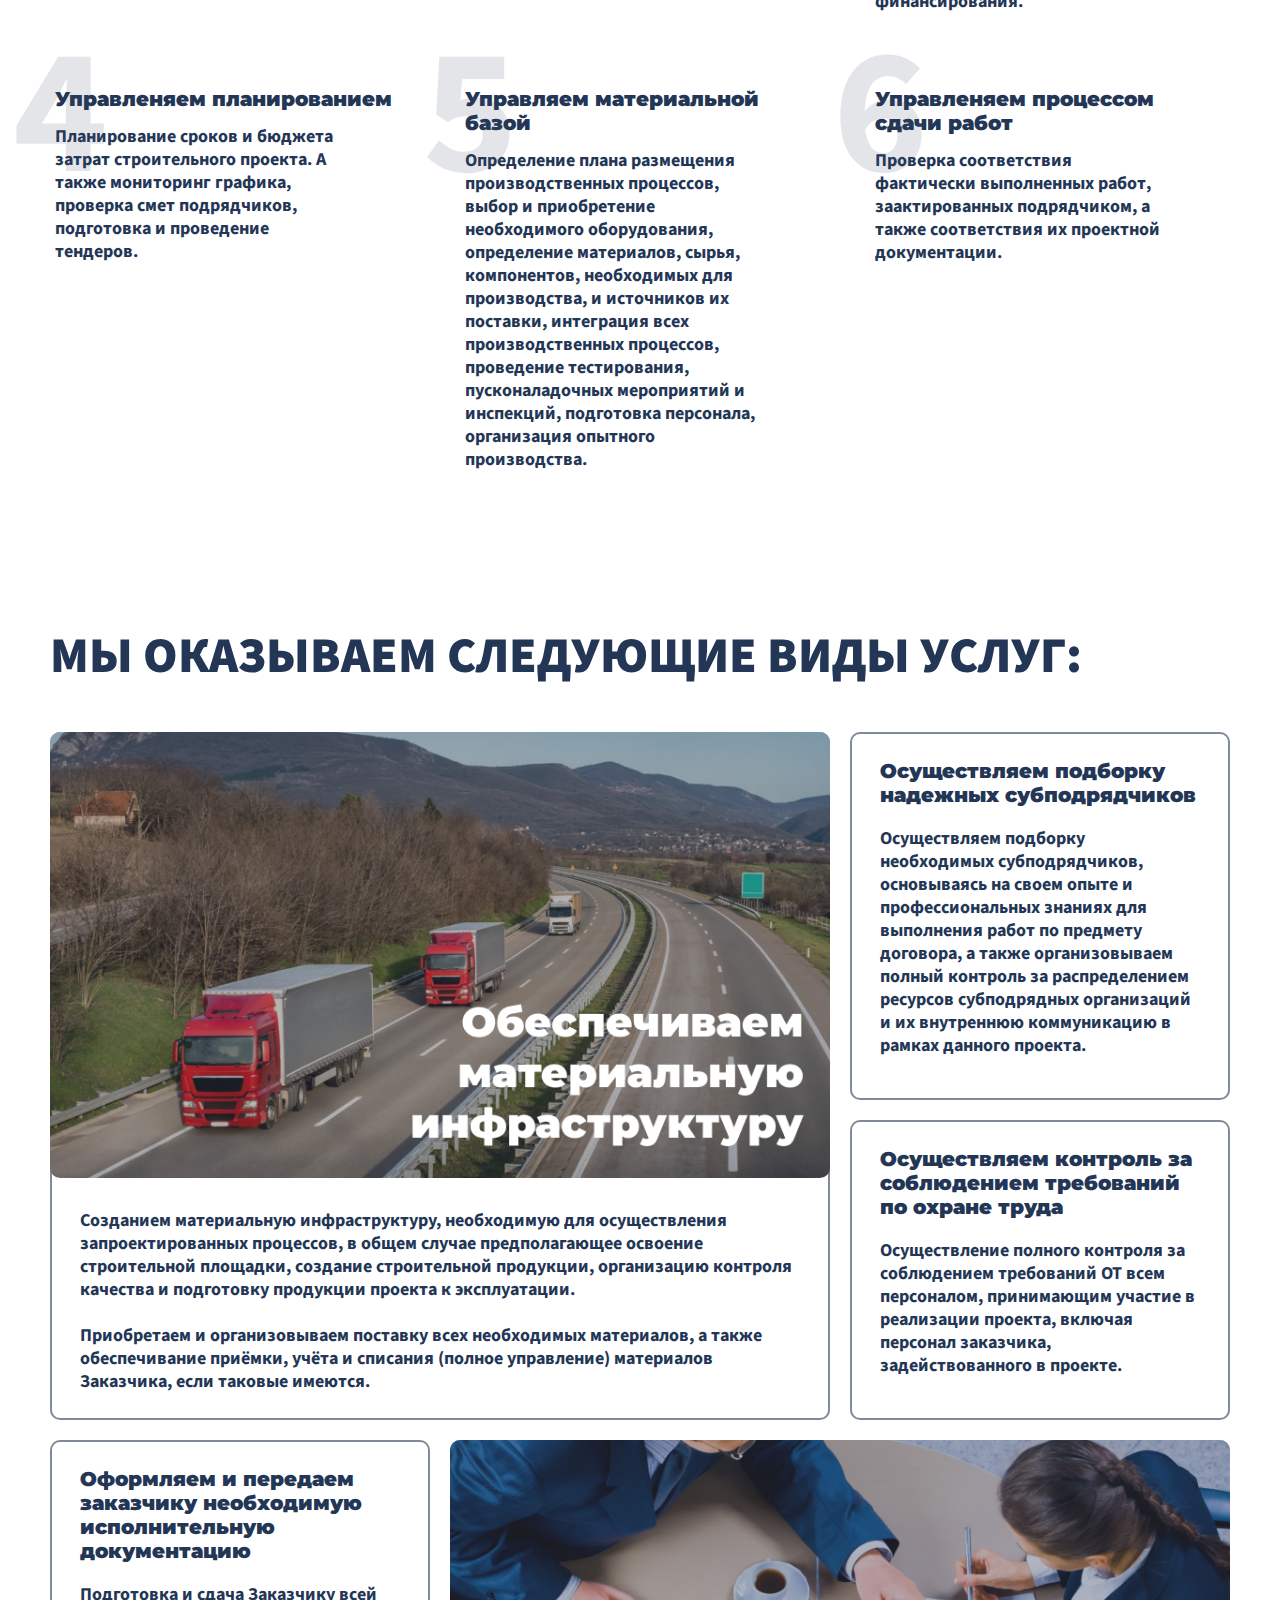
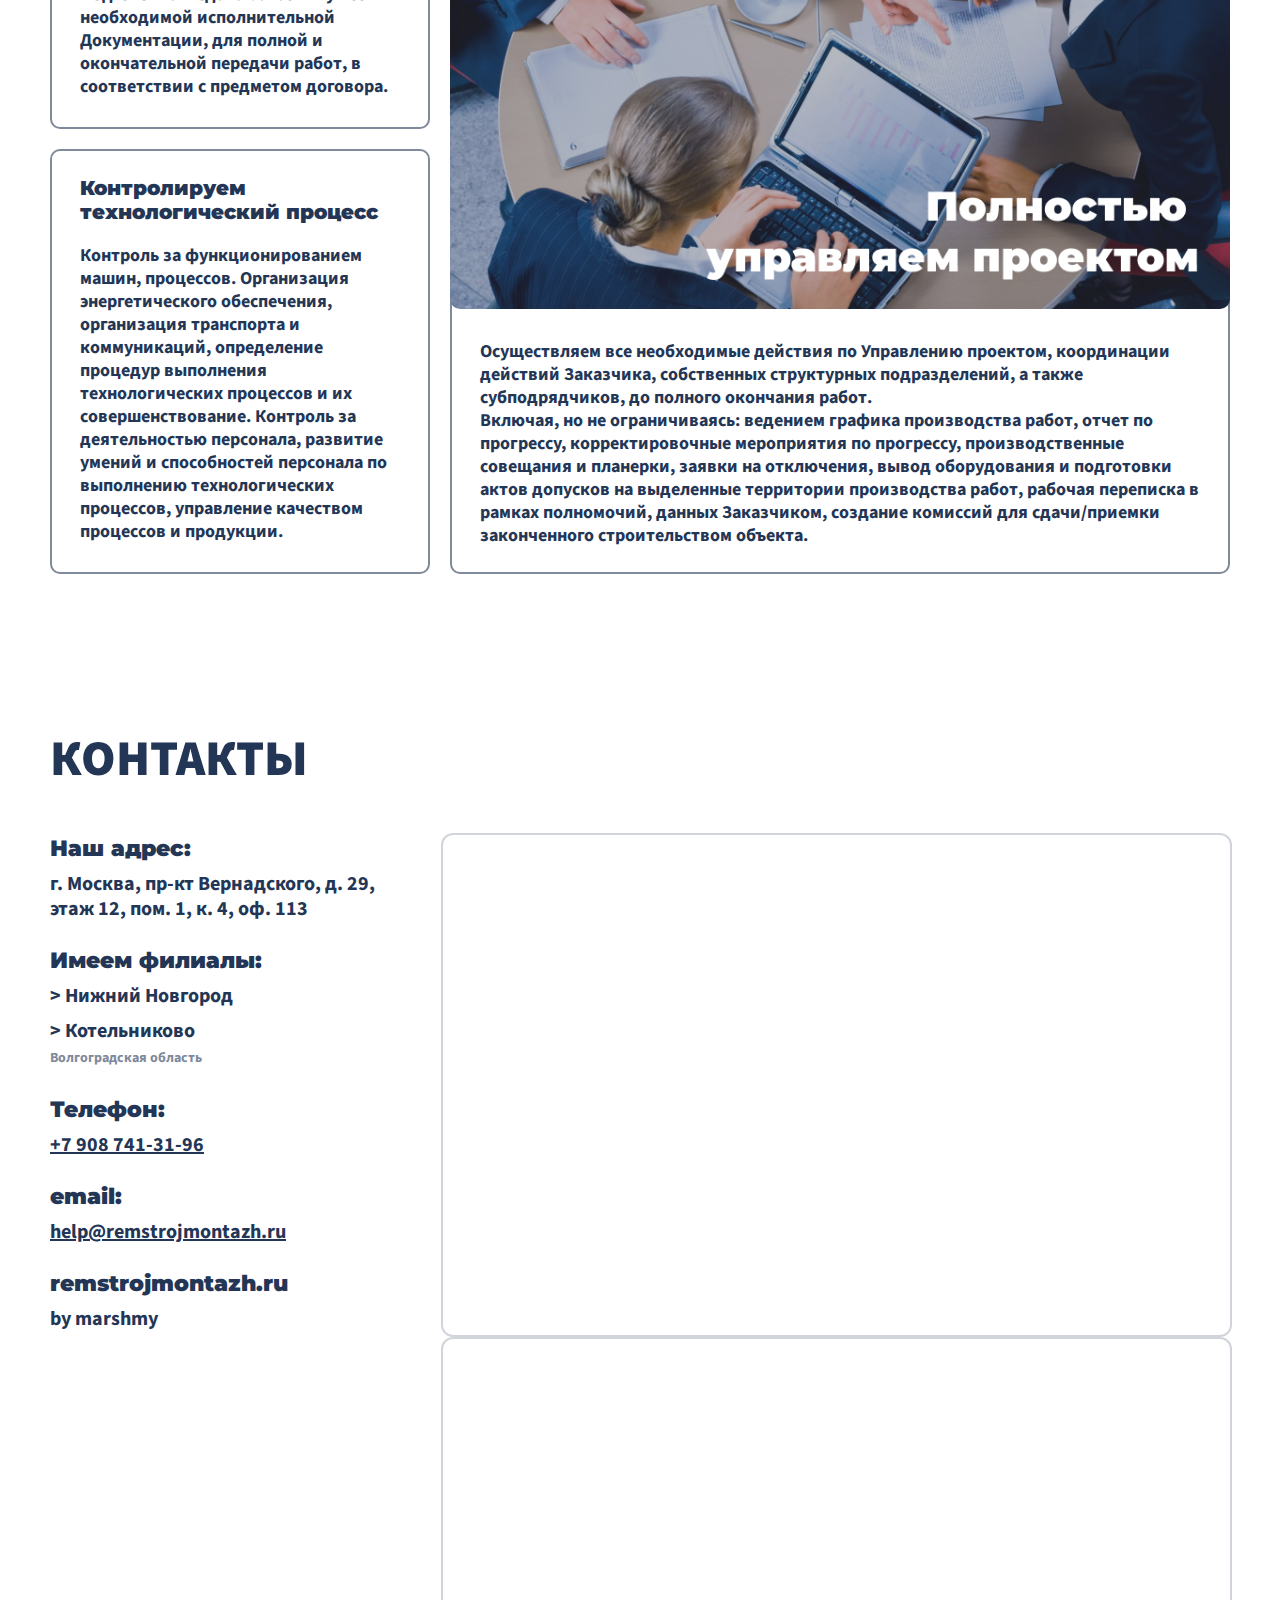
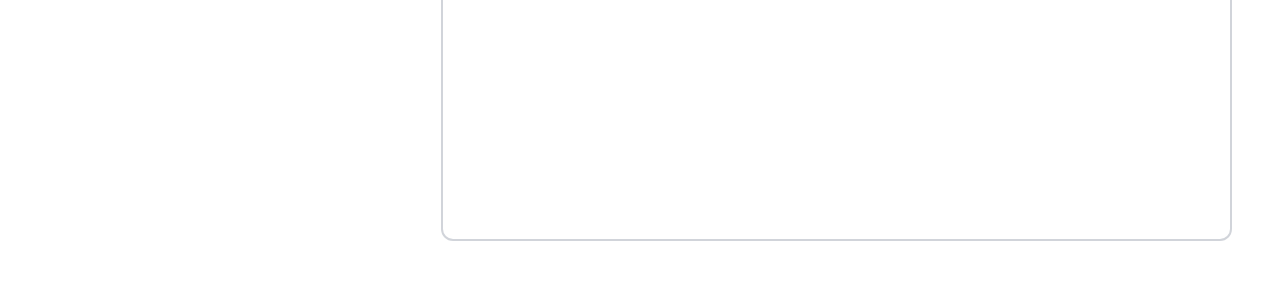
==== commit 3b0b60af: "работа с картой" ====
--- a/index.html
+++ b/index.html
@@ -24,7 +24,7 @@
             </div>  
         </div>
         <div class="header_container"> 
-            <div class="header_item"><a href="#about_id">О нас</a></div>
+            <div class="header_item"><a class="link" href="#about_id">О нас</a></div>
             <div class="header_item"><a href="#tasks_id">Цели и задачи</a></div>  
             <div class="header_item"><a href="#contacts_id">Контакты</a></div>  
 
@@ -164,7 +164,9 @@
                         <p>by marshmy</p>
                     </div>
                     <div class="contacts_map">
-                        <iframe style="border-radius: 10px; text-align: center" src="https://yandex.ru/map-widget/v1/?um=constructor%3A682c99e2aaa1532fef7335369a16e6294179a24168437e05111e8f6662f77106&amp;source=constructor" frameborder="0"></iframe>
+                        <iframe style="border-radius: 10px; text-align: center" src="https://yandex.ru/map-widget/v1/?um=constructor%3A82c99e2aaa1532fef7335369a16e6294179a24168437e05111e8f6662f77106&amp;source=constructor" frameborder="0"></iframe>
+                        
+                        <iframe class="locked" style="border-radius: 10px; text-align: center" src="https://yandex.ru/map-widget/v1/?um=constructor%3A682c99e2aaa1532fef7335369a16e6294179a24168437e05111e8f6662f77106&amp;source=constructor" frameborder="0"></iframe>
                     </div>
                 </div>
             </div>
@@ -172,4 +174,7 @@
     </main>
     <script src="main.js"></script>
 </body>
-</html>+</html>
+
+
+<!-- <iframe style="border-radius: 10px; text-align: center" src="https://yandex.ru/map-widget/v1/?um=constructor%3A682c99e2aaa1532fef7335369a16e6294179a24168437e05111e8f6662f77106&amp;source=constructor" frameborder="0"></iframe> -->--- a/style.css
+++ b/style.css
@@ -12,14 +12,14 @@
 }
 
 a {
-    /* text-decoration: none; */
+
     color: #233656;
 }
 
 body {
     max-width: 1180px;
     margin: 0 auto;
-    padding: 0 30px;
+    padding: 0 25px;
     color: #233656;
     font-style: normal;
 }
@@ -50,7 +50,7 @@
 
 .header_section a:hover {
     text-decoration: underline;
-    
+
 }
 
 .header_container {
@@ -392,11 +392,16 @@
 		top: 0;
 		right: 0;
         background-color: #2E3E58;
+        color:#fff;
 		z-index: 10;
 		padding: 75px;
 		transform: translateX(100%);
         transition: .3s all cubic-bezier(1, 0.01, 0, 0.98);
 	}
+
+    .header_container .header_item > a {
+        color: #fff !important;
+    }
 
 	.header_container_active{
 		transform: translateX(0);
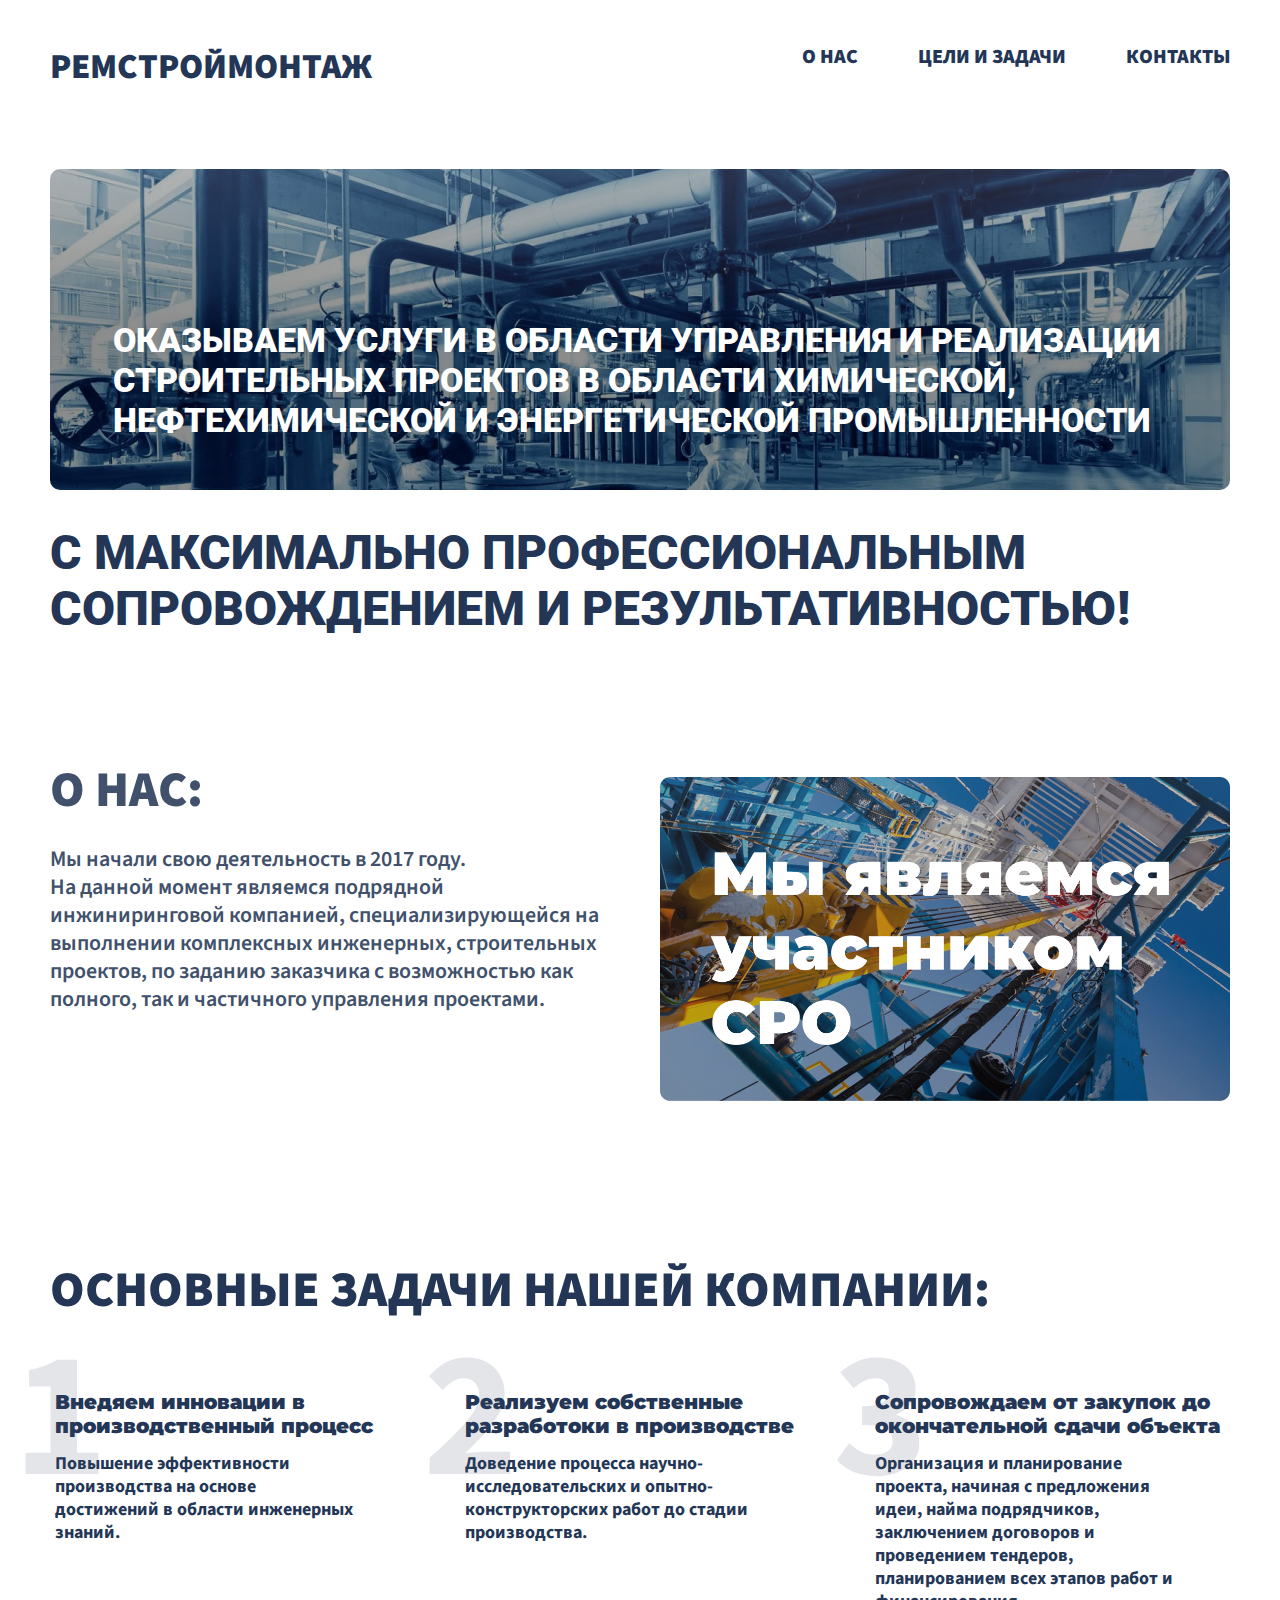
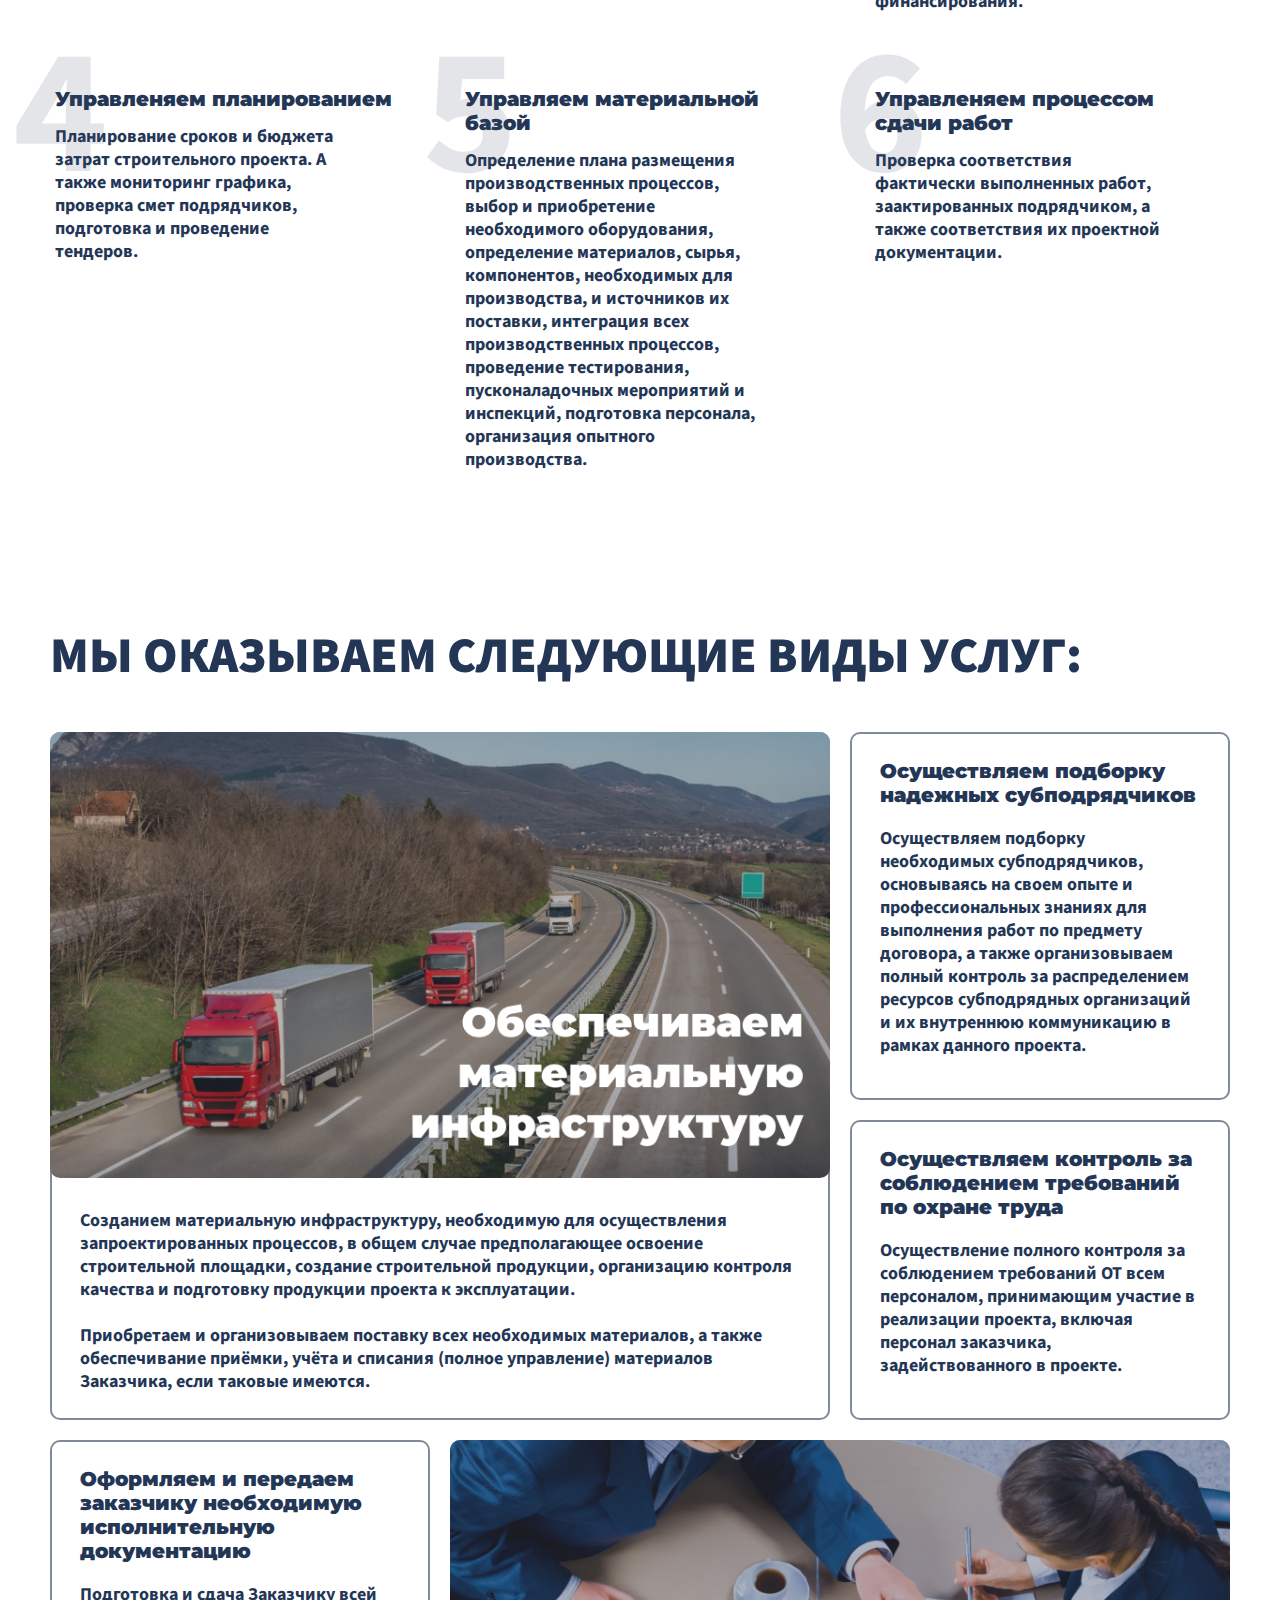
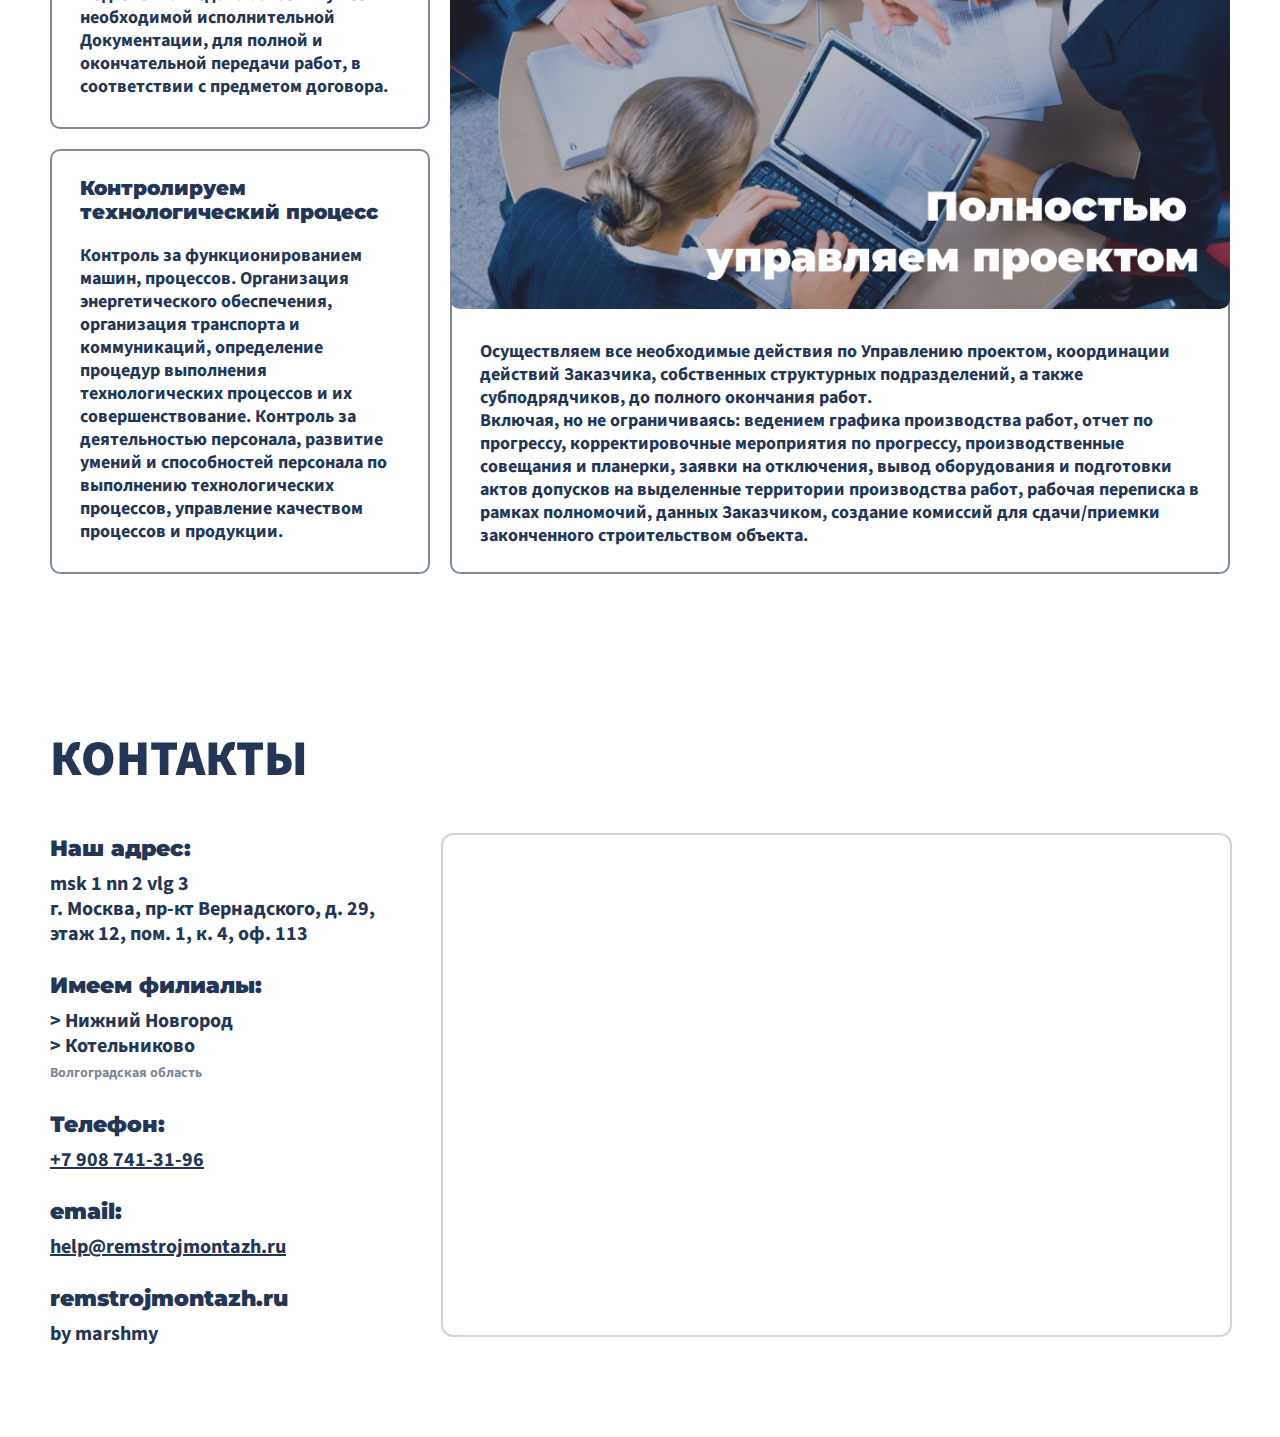
==== commit 0fec6d0d: "Создал переключение карты при помощи js" ====
--- a/index.html
+++ b/index.html
@@ -151,6 +151,9 @@
                 <div class="contacts_items">
                     <div class="contacts_text">
                         <h3>Наш адрес:</h3>
+                        <a class="msk_link">msk 1</a>
+                        <a class="nn_link">nn 2</a>
+                        <a class="vlg_link">vlg 3</a>
                         <p>г. Москва, пр-кт Вернадского, д. 29, этаж 12, пом. 1, к. 4, оф. 113
                         </p><br>
                         <h3>Имеем филиалы:</h3>
@@ -163,10 +166,13 @@
                         <h3>remstrojmontazh.ru</h3>
                         <p>by marshmy</p>
                     </div>
+                    
                     <div class="contacts_map">
-                        <iframe style="border-radius: 10px; text-align: center" src="https://yandex.ru/map-widget/v1/?um=constructor%3A82c99e2aaa1532fef7335369a16e6294179a24168437e05111e8f6662f77106&amp;source=constructor" frameborder="0"></iframe>
-                        
-                        <iframe class="locked" style="border-radius: 10px; text-align: center" src="https://yandex.ru/map-widget/v1/?um=constructor%3A682c99e2aaa1532fef7335369a16e6294179a24168437e05111e8f6662f77106&amp;source=constructor" frameborder="0"></iframe>
+                        <iframe class="msk_map view" style="border-radius: 10px; text-align: center" src="https://yandex.ru/map-widget/v1/?um=constructor%3A682c99e2aaa1532fef7335369a16e6294179a24168437e05111e8f6662f77106&amp;source=constructor" frameborder="0"></iframe>
+
+                        <iframe class="nn_map" style="border-radius: 10px; text-align: center" src="https://yandex.ru/map-widget/v1/?um=constructor%3A82c99e2aaa1532fef7335369a16e6294179a24168437e05111e8f6662f77106&amp;source=constructor" frameborder="0"></iframe>
+
+                        <iframe class="vlg_map" style="border-radius: 100px; text-align: center" src="https://yandex.ru/map-widget/v1/?um=constructor%3A82c99e2aaa1532fef7335369a16e6294179a24168437e05111e8f6662f77106&amp;source=constructor" frameborder="0"></iframe>
                     </div>
                 </div>
             </div>
--- a/style.css
+++ b/style.css
@@ -346,6 +346,21 @@
     height: 500px;
 }
 
+.msk_map{
+    display: none;
+}
+
+.nn_map{
+    display: none;
+}
+
+.vlg_map{
+    display: none;
+}
+
+.view {
+    display: block;
+}
 
 /* МEDIARULES */
 
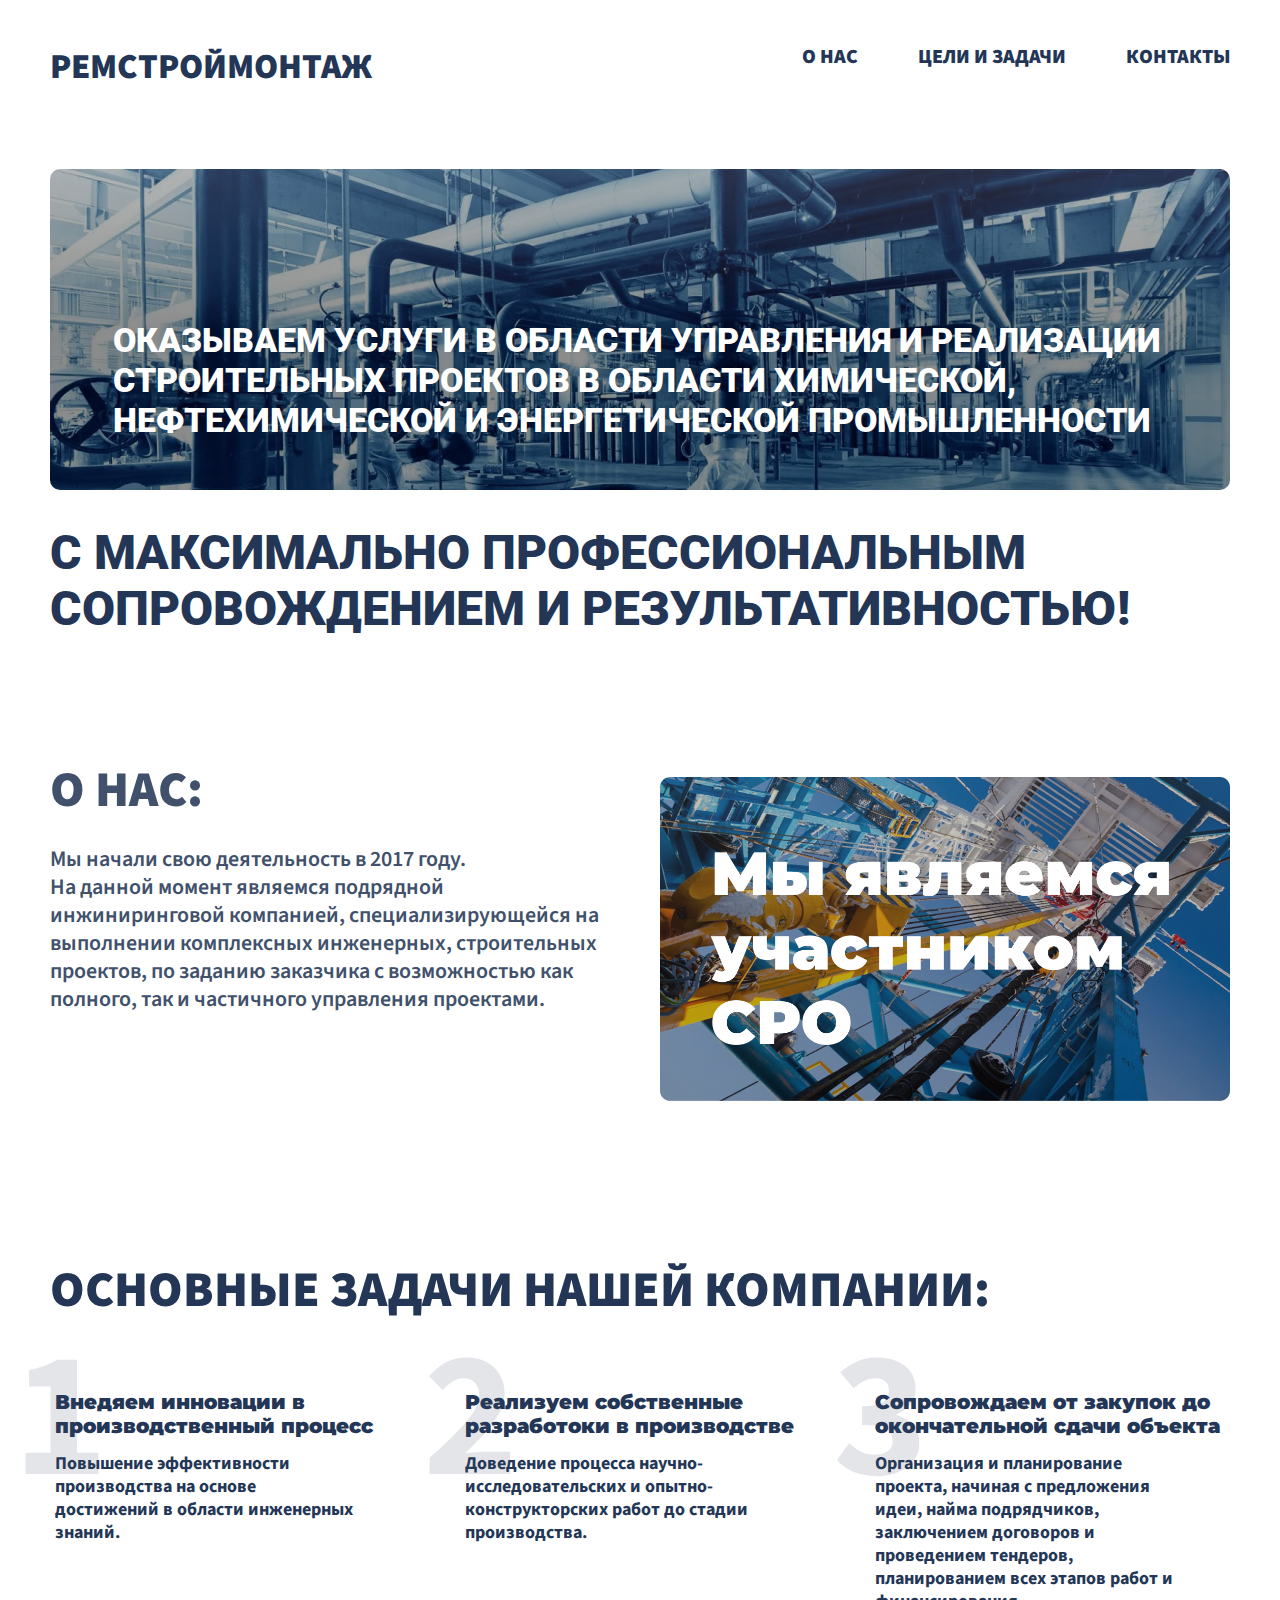
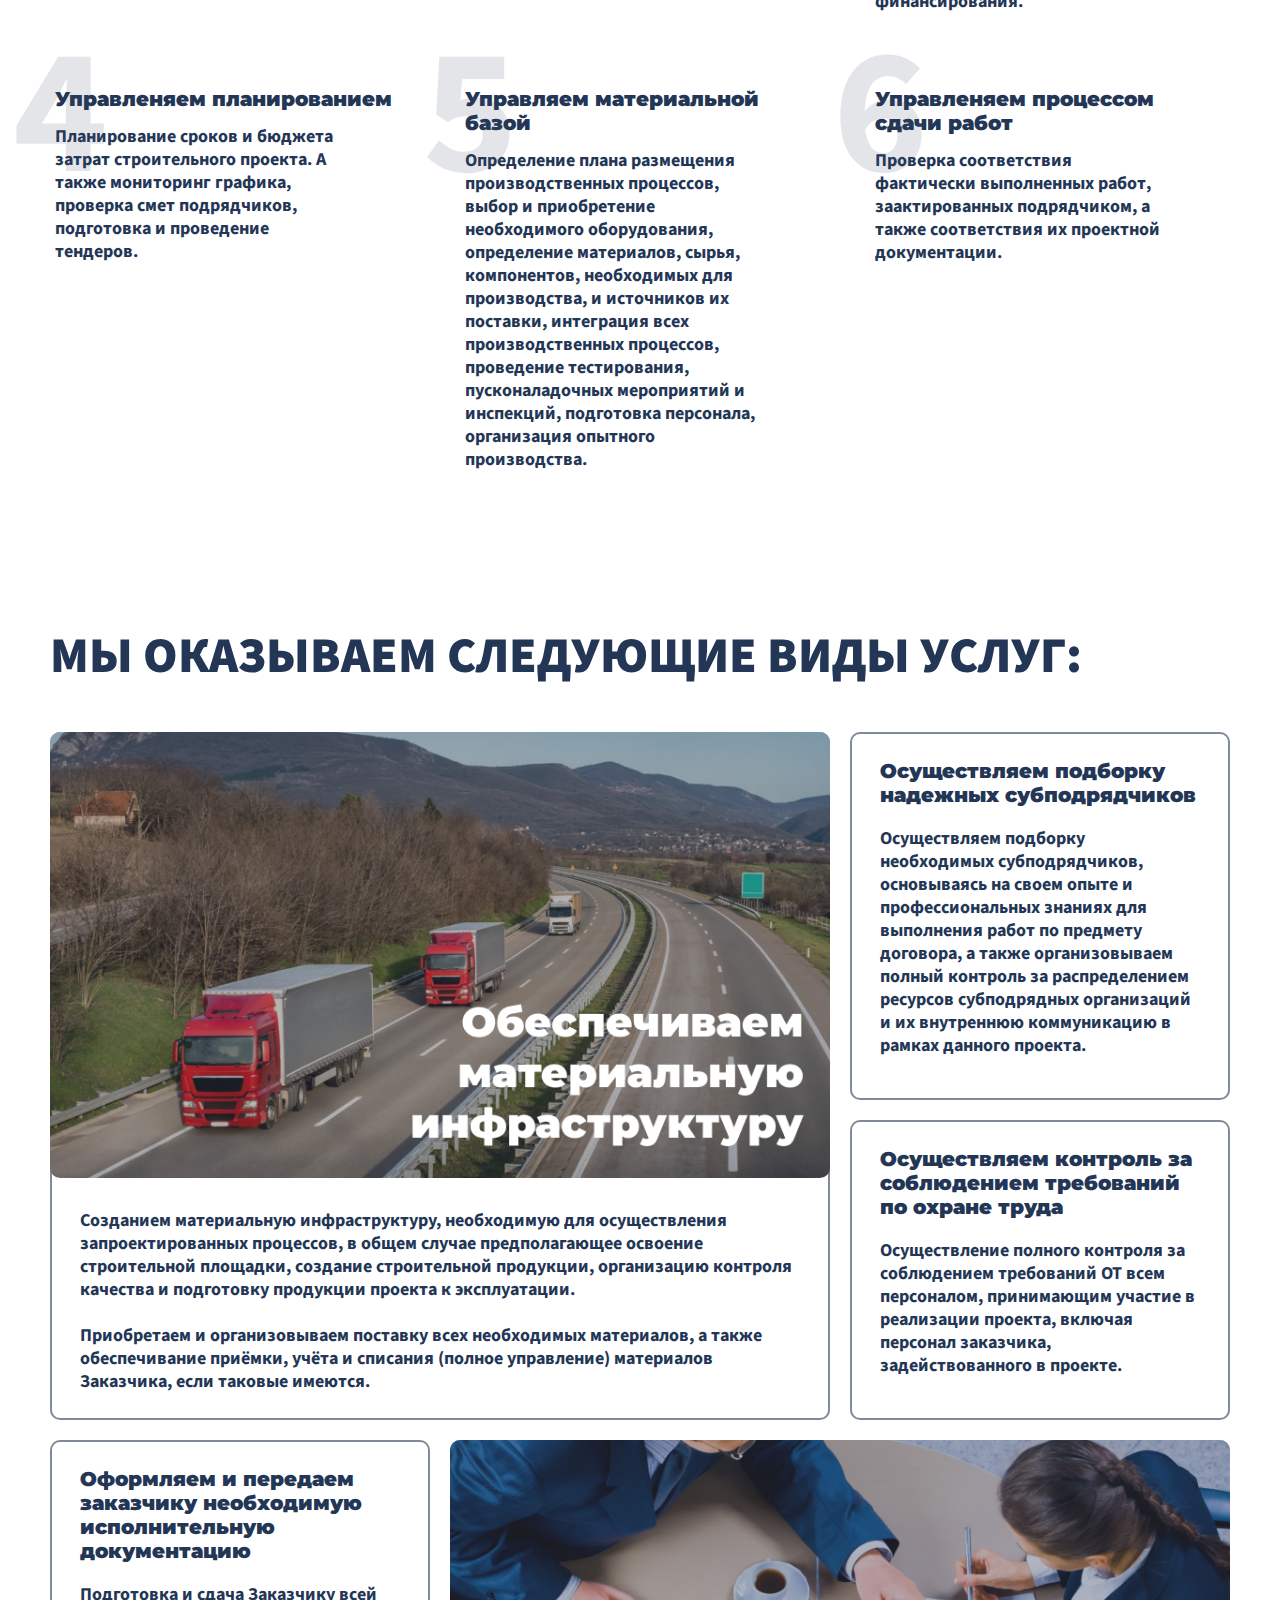
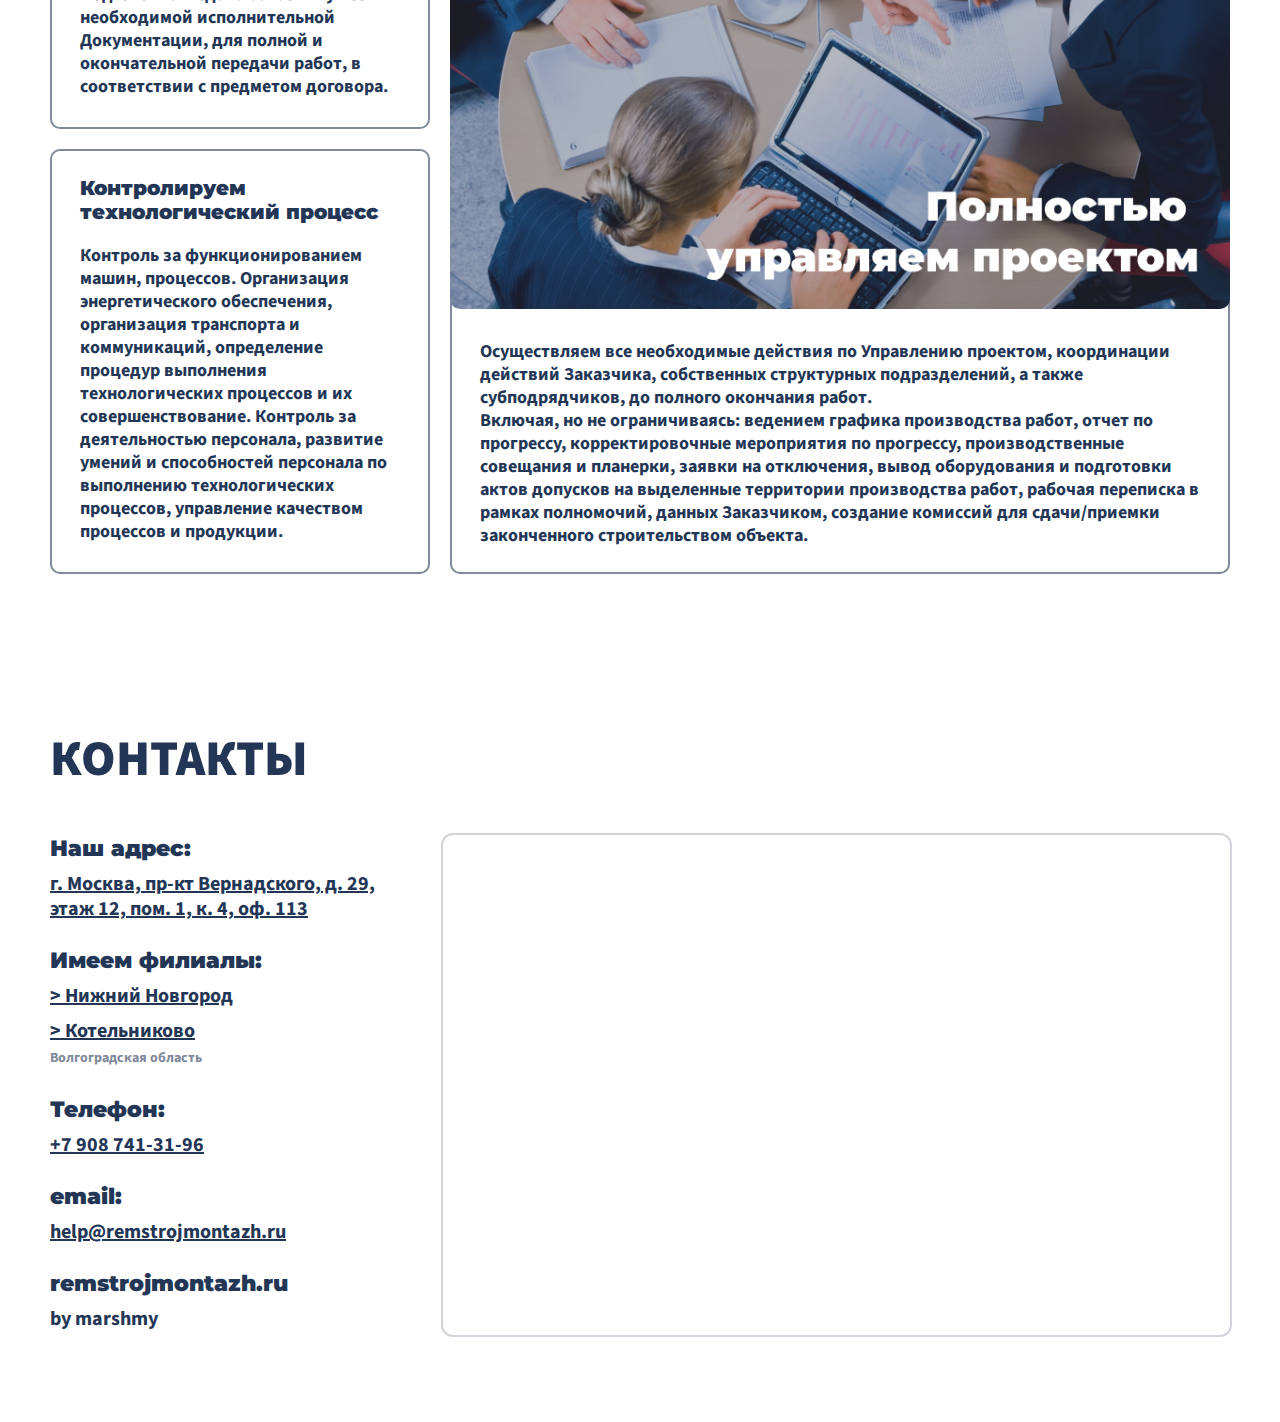
==== commit d3599713: "доделка контактов" ====
--- a/index.html
+++ b/index.html
@@ -150,15 +150,12 @@
                 <h2>Контакты</h2>
                 <div class="contacts_items">
                     <div class="contacts_text">
-                        <h3>Наш адрес:</h3>
-                        <a class="msk_link">msk 1</a>
-                        <a class="nn_link">nn 2</a>
-                        <a class="vlg_link">vlg 3</a>
-                        <p>г. Москва, пр-кт Вернадского, д. 29, этаж 12, пом. 1, к. 4, оф. 113
-                        </p><br>
+                        <h3>Наш адрес:</h3>               
+                        <p><a class="msk_link">г. Москва, пр-кт Вернадского, д. 29, этаж 12, пом. 1, к. 4, оф. 113
+                        </a></p><br>
                         <h3>Имеем филиалы:</h3>
-                        <p>> Нижний Новгород</p>
-                        <p>> Котельниково</p><span>Волгоградская область</span><br>
+                        <a class="nn_link"><p>> Нижний Новгород</p></a>
+                        <a class="vlg_link"><p>> Котельниково</p></a><span>Волгоградская область</span><br>
                         <br><h3>Телефон:</h3>
                         <p><a href="tel:+79087413196">+7 908 741-31-96</a></p><br>
                         <h3>email:</h3>
--- a/style.css
+++ b/style.css
@@ -360,6 +360,15 @@
 
 .view {
     display: block;
+}
+
+a.msk_link, a.nn_link, a.vlg_link {
+    text-decoration: underline; 
+    cursor: pointer;
+}
+
+.nn_link p {
+    margin-bottom: 10px;
 }
 
 /* МEDIARULES */
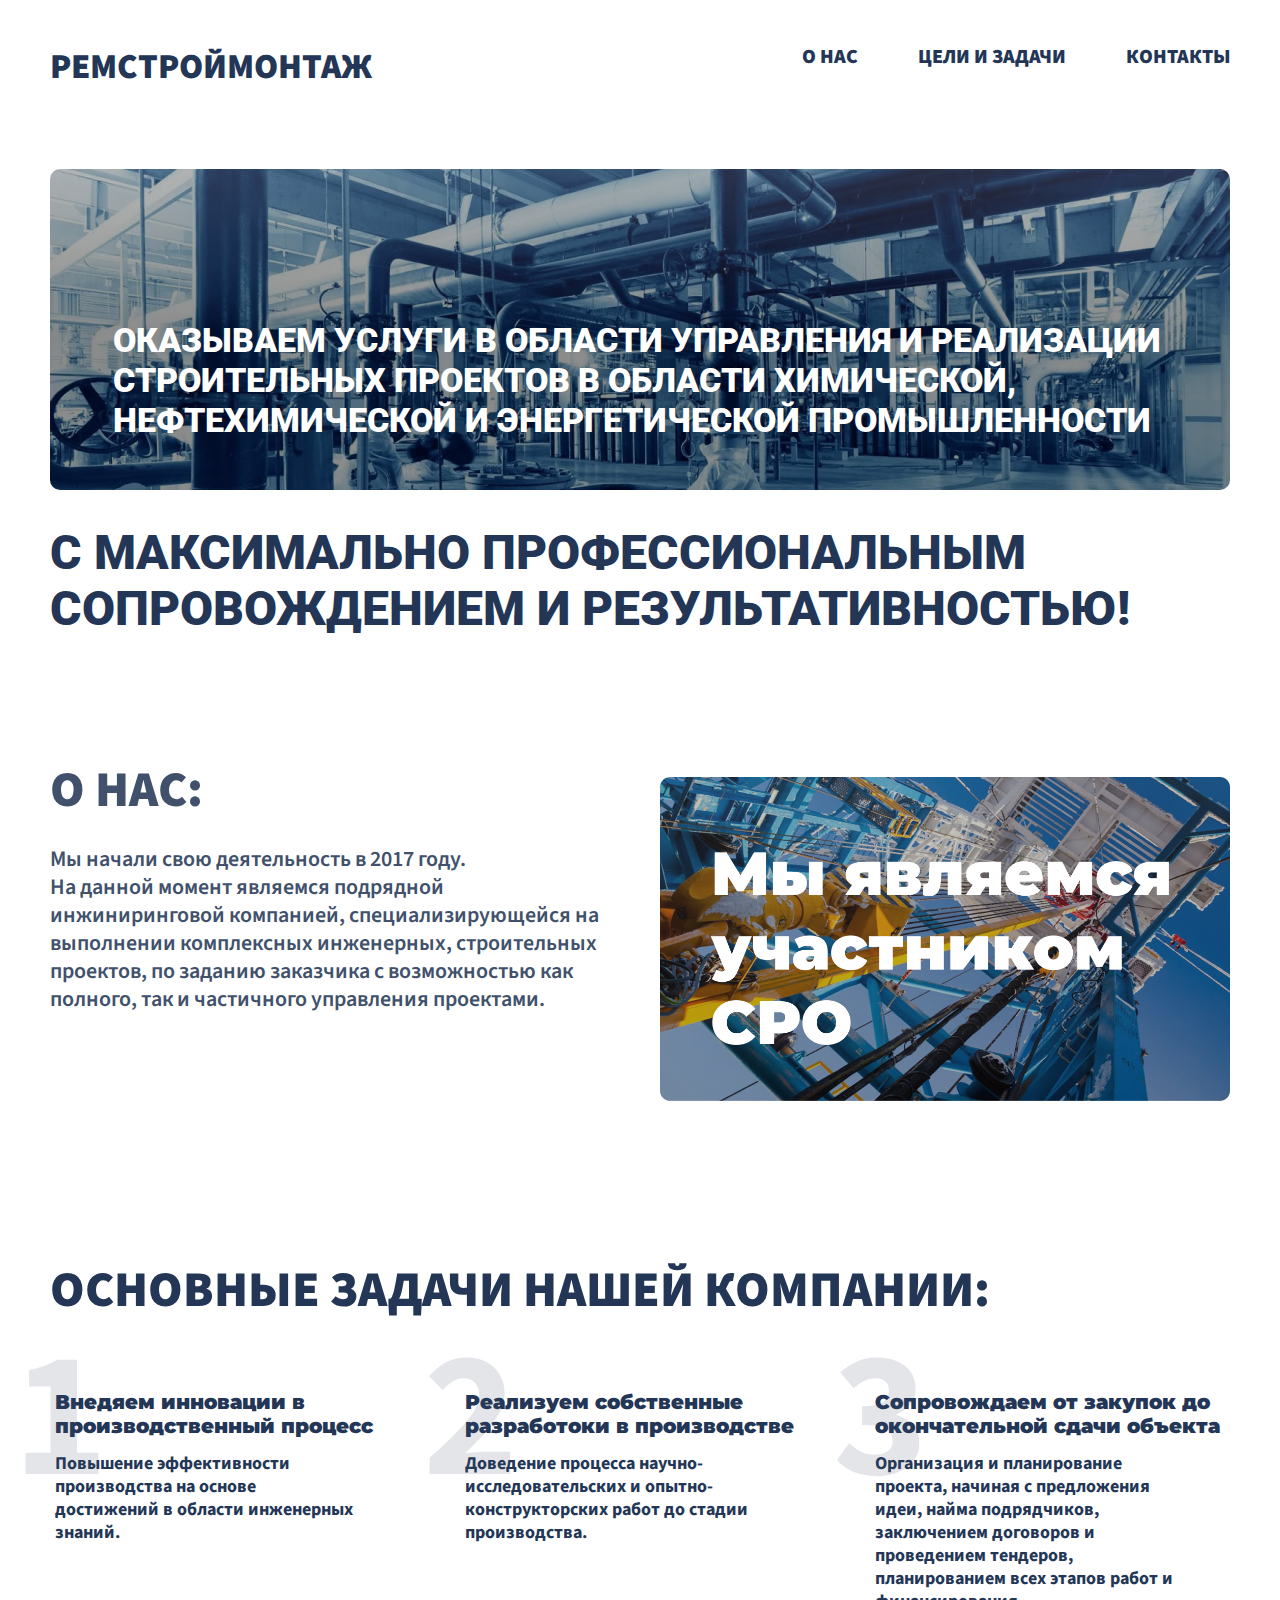
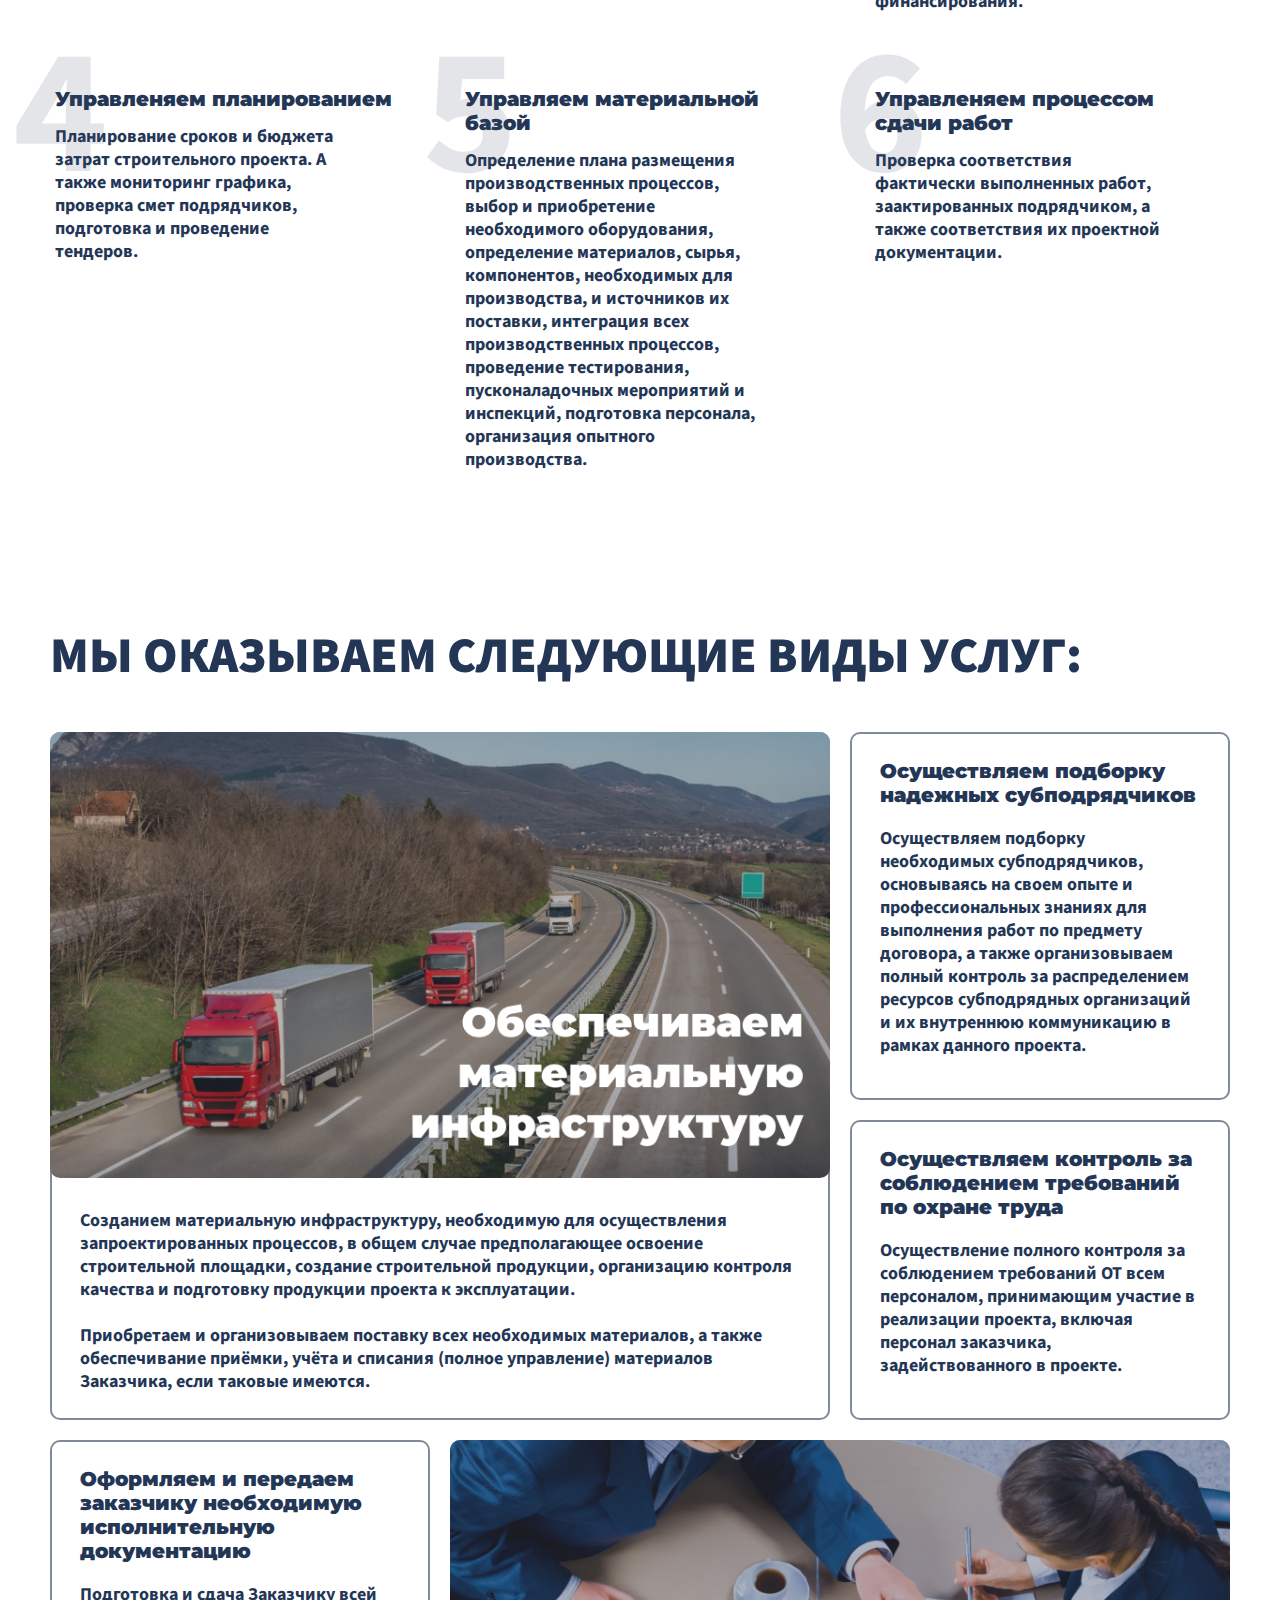
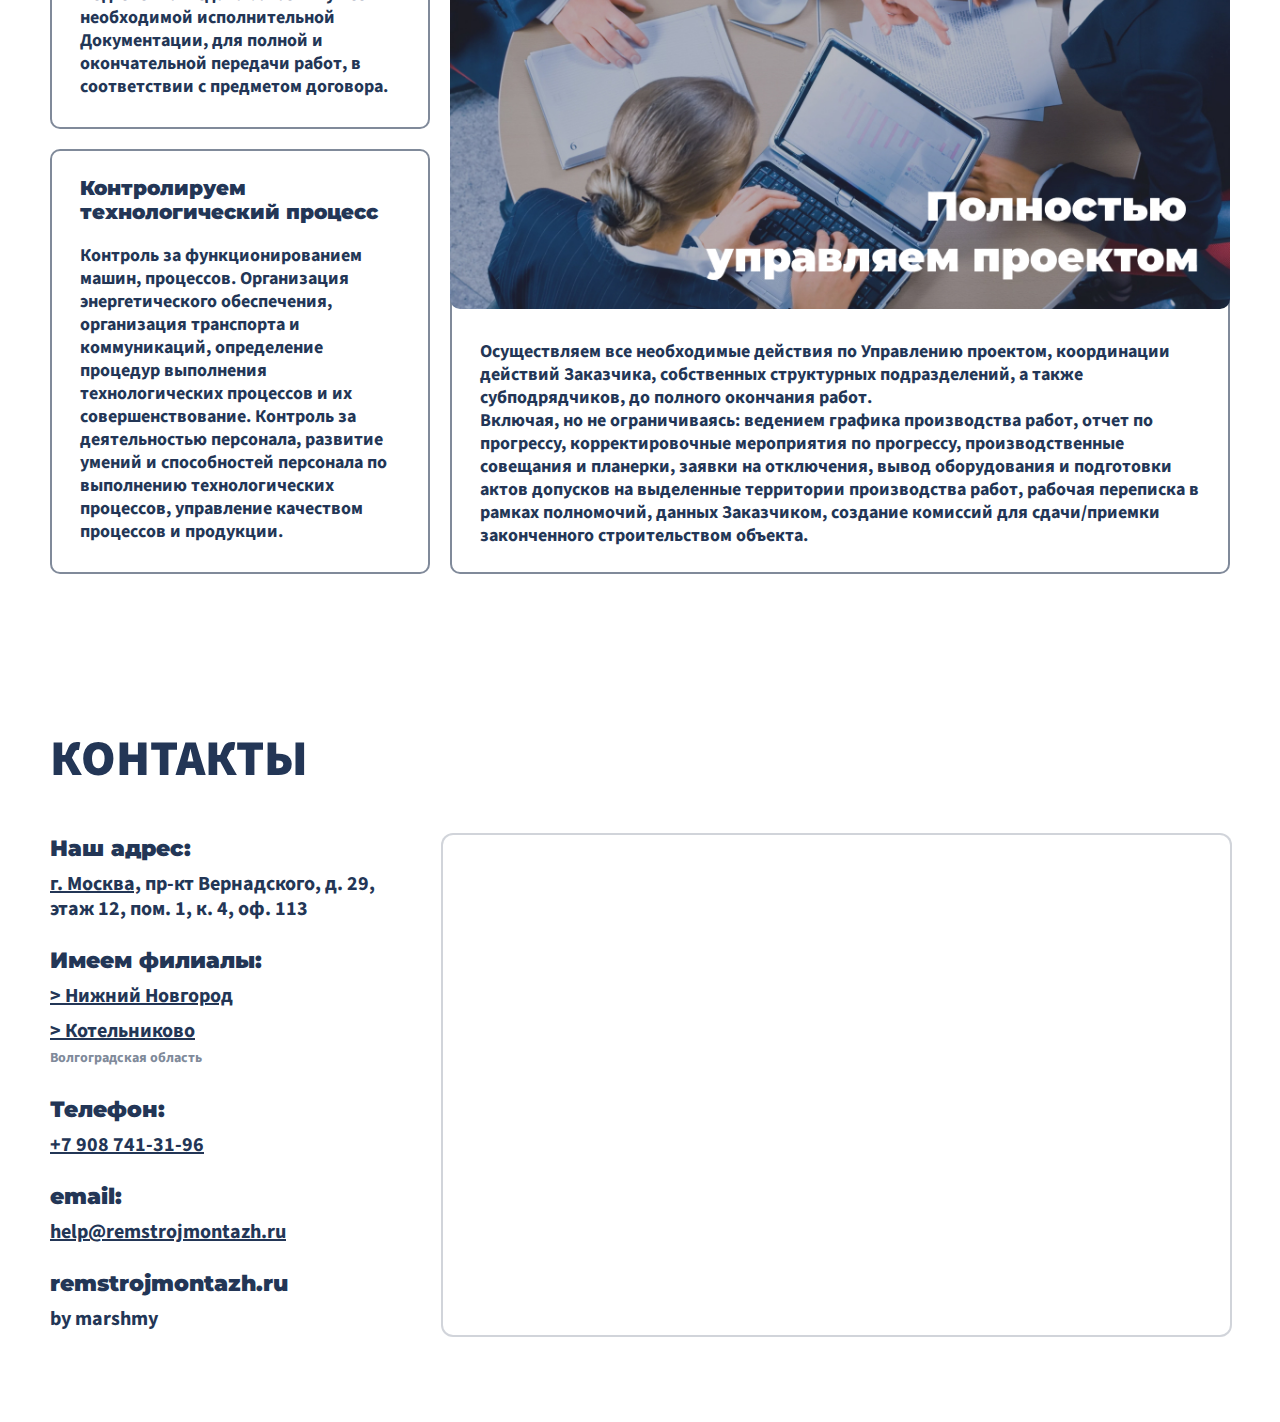
==== commit 18ee22f6: "Финальная добивка" ====
--- a/index.html
+++ b/index.html
@@ -4,6 +4,7 @@
     <meta charset="UTF-8">
     <meta http-equiv="X-UA-Compatible" content="IE=edge">
     <meta name="viewport" content="width=device-width, initial-scale=1.0">
+    <meta name="description" content="Ремстроймонтаж оказывает услуги в области управления и реализации строительных проектов в области химической, нефтехимической и энергетической промышленности."/>
     <title>Ремстроймонтаж</title>
     <link rel="stylesheet" href="style.css">
     <link rel="preconnect" href="https://fonts.googleapis.com">
@@ -62,7 +63,7 @@
             </div>
             <div class="about_container">
                 <div class="about_image">
-                    <img src="img/about.png" alt="">
+                    <img src="img/about.png" alt="Изображение с конструкцией и надписью мы являемся участниками СРО">
                 </div>
             </div>
         </div>
@@ -103,7 +104,7 @@
                 <h2>Мы оказываем следующие виды услуг:</h2>
                 <div class="service_items">
                     <div class="service_item">
-                        <img src="img/Group 29.jpg" width="100%" alt="">
+                        <img src="img/Group 29.jpg" width="100%" alt="Грузовые автомобили совершают перевозку материалов">
                         <div class="service_item_text">
                             <p>Созданием материальную инфраструктуру, необходимую для осуществления запроектированных процессов, в общем случае предполагающее освоение строительной площадки, создание строительной продукции, организацию контроля качества и подготовку продукции проекта к эксплуатации.</p><br>
                             <p>Приобретаем и организовываем поставку всех необходимых материалов, а также обеспечивание приёмки, учёта и списания (полное управление) материалов Заказчика, если таковые имеются.</p>   
@@ -129,7 +130,7 @@
                         </div> 
                     </div>
                     <div class="service_item">
-                        <img src="img/Group 28.jpg" width="100%" alt="">
+                        <img src="img/Group 28.jpg" width="100%" alt="Команда сотрудников занимается управлением и планированием">
                         <div class="service_item_text">
                             <p>Осуществляем все необходимые действия по Управлению проектом, координации действий Заказчика, собственных структурных подразделений, а также субподрядчиков, до полного окончания работ. </p> 
                             <p>Включая, но не ограничиваясь: ведением графика производства работ, отчет по прогрессу, корректировочные мероприятия по прогрессу, производственные совещания и планерки, заявки на отключения, вывод оборудования и подготовки актов допусков на выделенные территории производства работ, рабочая переписка в рамках полномочий, данных Заказчиком, создание комиссий для сдачи/приемки законченного строительством объекта.</p>
@@ -151,8 +152,8 @@
                 <div class="contacts_items">
                     <div class="contacts_text">
                         <h3>Наш адрес:</h3>               
-                        <p><a class="msk_link">г. Москва, пр-кт Вернадского, д. 29, этаж 12, пом. 1, к. 4, оф. 113
-                        </a></p><br>
+                        <p><a class="msk_link">г. Москва,</a> пр-кт Вернадского, д. 29, этаж 12, пом. 1, к. 4, оф. 113
+                        </p><br>
                         <h3>Имеем филиалы:</h3>
                         <a class="nn_link"><p>> Нижний Новгород</p></a>
                         <a class="vlg_link"><p>> Котельниково</p></a><span>Волгоградская область</span><br>
@@ -167,9 +168,10 @@
                     <div class="contacts_map">
                         <iframe class="msk_map view" style="border-radius: 10px; text-align: center" src="https://yandex.ru/map-widget/v1/?um=constructor%3A682c99e2aaa1532fef7335369a16e6294179a24168437e05111e8f6662f77106&amp;source=constructor" frameborder="0"></iframe>
 
-                        <iframe class="nn_map" style="border-radius: 10px; text-align: center" src="https://yandex.ru/map-widget/v1/?um=constructor%3A82c99e2aaa1532fef7335369a16e6294179a24168437e05111e8f6662f77106&amp;source=constructor" frameborder="0"></iframe>
+                        <iframe class="nn_map" style="border-radius: 10px; text-align: center" src="https://yandex.ru/map-widget/v1/?um=constructor%3A32f0450c6b1c1cd06a89dd68df564ce1c0714d6770d53ce320b499655988d35f&amp;source=constructor" frameborder="0"></iframe>
 
-                        <iframe class="vlg_map" style="border-radius: 100px; text-align: center" src="https://yandex.ru/map-widget/v1/?um=constructor%3A82c99e2aaa1532fef7335369a16e6294179a24168437e05111e8f6662f77106&amp;source=constructor" frameborder="0"></iframe>
+                        <iframe class="vlg_map" style="border-radius: 10px; text-align: center" src="https://yandex.ru/map-widget/v1/?um=constructor%3A3fde3039c3b052870a23b935b995c3e5416725698d81924937a84affc27509a6&amp;source=constructor" frameborder="0"></iframe>
+                        
                     </div>
                 </div>
             </div>
@@ -178,6 +180,3 @@
     <script src="main.js"></script>
 </body>
 </html>
-
-
-<!-- <iframe style="border-radius: 10px; text-align: center" src="https://yandex.ru/map-widget/v1/?um=constructor%3A682c99e2aaa1532fef7335369a16e6294179a24168437e05111e8f6662f77106&amp;source=constructor" frameborder="0"></iframe> -->--- a/style.css
+++ b/style.css
@@ -344,6 +344,21 @@
     box-shadow: 0px 0px 0px 2px #808a9a5d;
     width: 100%;
     height: 500px;
+}
+
+
+div.popup._type_normal._position_top > div.popup__content > div > div {
+    max-height: 400px !important;
+}
+
+body > div.popup._type_normal._position_top > div.popup__content > div > div {
+    height: 1400px !important;
+    border-radius: 20px;
+}
+
+iframe .vlg_map .map-widget-content-view__container {
+    height: 1400px !important;
+    border-radius: 20px;
 }
 
 .msk_map{
